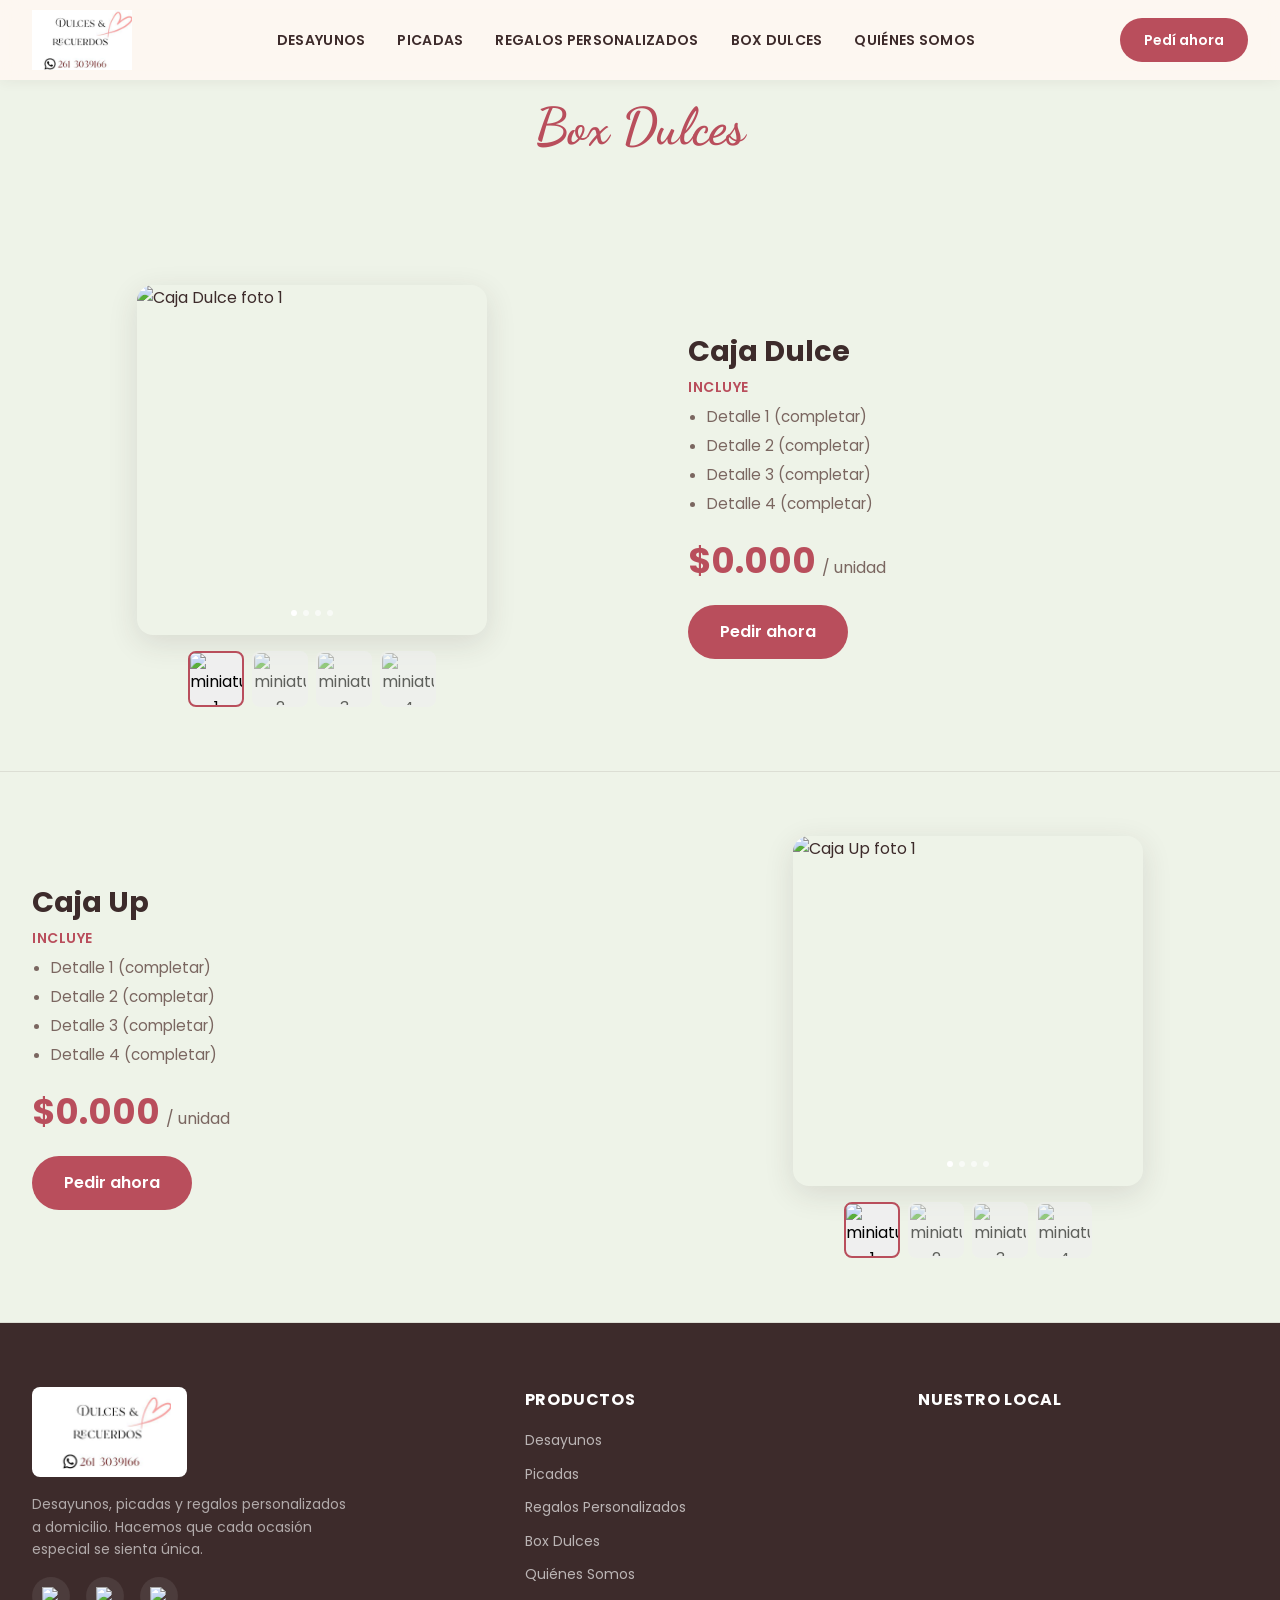
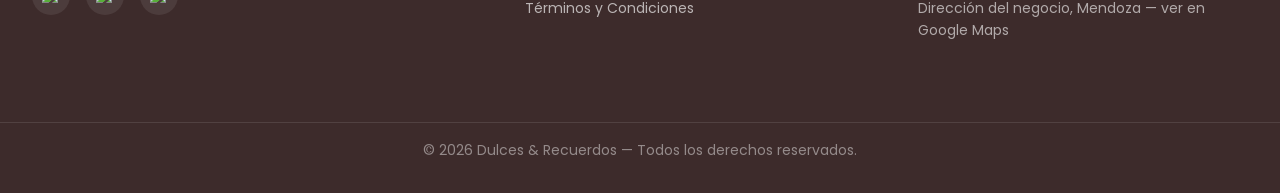
==== pages/box-dulces.html @ 432a9a38 "creado index creado secciones ytodas las paginas  creado terminos" ====
<!DOCTYPE html>
<html lang="es">
<head>
  <meta charset="UTF-8">
  <meta name="viewport" content="width=device-width, initial-scale=1.0">
  <title>Box Dulces | Dulces &amp; Recuerdos</title>
  <meta name="description" content="Cajas dulces y Caja Up a domicilio en Mendoza.">
  <link rel="preconnect" href="https://fonts.googleapis.com">
  <link rel="preconnect" href="https://fonts.gstatic.com" crossorigin>
  <link href="https://fonts.googleapis.com/css2?family=Dancing+Script:wght@600;700&family=Poppins:ital,wght@0,400;0,500;0,600;0,700;1,400&display=swap" rel="stylesheet">
  <link href="https://cdn.jsdelivr.net/npm/bootstrap@5.3.3/dist/css/bootstrap.min.css" rel="stylesheet">
  <link rel="stylesheet" href="../css/estilo.css">
  <link rel="icon" href="../img/favicon.png" type="image/png">
</head>
<body class="page-box-dulces">

  <!-- ══ NAVBAR ══ -->
  <header class="navbar">
    <div class="navbar__inner">
      <a href="../index.html" class="navbar__logo">
        <img src="../img/logo-dulces-recuerdos.png" alt="Dulces &amp; Recuerdos" class="navbar__logo-img">
      </a>
      <nav class="navbar__links">
        <a href="../pages/desayunos.html"  class="navbar__link">Desayunos</a>
        <a href="../pages/picadas.html"    class="navbar__link">Picadas</a>
        <a href="../pages/regalos.html"    class="navbar__link">Regalos Personalizados</a>
        <a href="../pages/box-dulces.html" class="navbar__link">Box Dulces</a>
        <a href="../index.html#quienes-somos" class="navbar__link">Quiénes Somos</a>
      </nav>
      <a href="pedidos.html" class="navbar__cta">Pedí ahora</a>
      <button class="navbar__toggle" aria-label="Abrir menú"><span></span><span></span><span></span></button>
    </div>
    <nav class="navbar__mobile-menu">
      <a href="../pages/desayunos.html"  class="navbar__mobile-link">Desayunos</a>
      <a href="../pages/picadas.html"    class="navbar__mobile-link">Picadas</a>
      <a href="../pages/regalos.html"    class="navbar__mobile-link">Regalos Personalizados</a>
      <a href="../pages/box-dulces.html" class="navbar__mobile-link">Box Dulces</a>
      <a href="../index.html#quienes-somos" class="navbar__mobile-link">Quiénes Somos</a>
      <a href="pedidos.html" class="navbar__mobile-cta">Pedí ahora</a>
    </nav>
    <div class="navbar__overlay"></div>
  </header>

  <main>
    <h1 class="detalle-titulo">Box Dulces</h1>

    <!-- ═══ Caja Dulce ═══ -->
    <article class="producto-detalle" id="caja-dulce">
      <div class="producto-detalle__media">
        <div class="producto-detalle__carousel">
          <div id="carousel-caja-dulce" class="carousel slide h-100" data-bs-ride="carousel" data-bs-interval="4000">
            <div class="carousel-indicators">
            <button type="button" data-bs-target="#carousel-caja-dulce" data-bs-slide-to="0" class="active"></button>
            <button type="button" data-bs-target="#carousel-caja-dulce" data-bs-slide-to="1"></button>
            <button type="button" data-bs-target="#carousel-caja-dulce" data-bs-slide-to="2"></button>
            <button type="button" data-bs-target="#carousel-caja-dulce" data-bs-slide-to="3"></button>
            </div>
            <div class="carousel-inner" data-bs-toggle="modal" data-bs-target="#modal-caja-dulce">
              <div class="carousel-item  active"><img src="../img/caja-dulce-1.jpg" alt="Caja Dulce foto 1"></div>
              <div class="carousel-item"><img src="../img/caja-dulce-2.jpg" alt="Caja Dulce foto 2"></div>
              <div class="carousel-item"><img src="../img/caja-dulce-3.jpg" alt="Caja Dulce foto 3"></div>
              <div class="carousel-item"><img src="../img/caja-dulce-4.jpg" alt="Caja Dulce foto 4"></div>
            </div>
            <button class="carousel-control-prev" type="button" data-bs-target="#carousel-caja-dulce" data-bs-slide="prev"><span class="carousel-control-prev-icon" aria-hidden="true"></span></button>
            <button class="carousel-control-next" type="button" data-bs-target="#carousel-caja-dulce" data-bs-slide="next"><span class="carousel-control-next-icon" aria-hidden="true"></span></button>
          </div>
        </div>
        <div class="producto-detalle__thumbs">
          <button class="producto-detalle__thumb  is-active" data-bs-target="#carousel-caja-dulce" data-bs-slide-to="0"><img src="../img/caja-dulce-1.jpg" alt="miniatura 1"></button>
          <button class="producto-detalle__thumb" data-bs-target="#carousel-caja-dulce" data-bs-slide-to="1"><img src="../img/caja-dulce-2.jpg" alt="miniatura 2"></button>
          <button class="producto-detalle__thumb" data-bs-target="#carousel-caja-dulce" data-bs-slide-to="2"><img src="../img/caja-dulce-3.jpg" alt="miniatura 3"></button>
          <button class="producto-detalle__thumb" data-bs-target="#carousel-caja-dulce" data-bs-slide-to="3"><img src="../img/caja-dulce-4.jpg" alt="miniatura 4"></button>
        </div>
      </div>
      <div class="producto-detalle__contenido">
        <h2 class="producto-detalle__nombre">Caja Dulce</h2>
        <p class="producto-detalle__ingredientes-titulo">Incluye</p>
        <ul class="producto-detalle__ingredientes">
          <li>Detalle 1 (completar)</li>
          <li>Detalle 2 (completar)</li>
          <li>Detalle 3 (completar)</li>
          <li>Detalle 4 (completar)</li>
        </ul>
        <p class="producto-detalle__precio">$0.000<span>/ unidad</span></p>
        <a href="pedidos.html" class="producto-detalle__btn">Pedir ahora</a>
      </div>
    </article>
    <!-- Modal Caja Dulce -->
    <div class="modal fade modal-zoom" id="modal-caja-dulce" tabindex="-1" aria-hidden="true">
      <div class="modal-dialog modal-dialog-centered modal-lg">
        <div class="modal-content">
          <button type="button" class="btn-close" data-bs-dismiss="modal" aria-label="Cerrar"></button>
          <div class="modal-body">
            <div id="modal-caja-dulce-c" class="carousel slide" data-bs-ride="false">
              <div class="carousel-indicators">              <button type="button" data-bs-target="#modal-caja-dulce-c" data-bs-slide-to="0" class="active"></button>
              <button type="button" data-bs-target="#modal-caja-dulce-c" data-bs-slide-to="1"></button>
              <button type="button" data-bs-target="#modal-caja-dulce-c" data-bs-slide-to="2"></button>
              <button type="button" data-bs-target="#modal-caja-dulce-c" data-bs-slide-to="3"></button></div>
              <div class="carousel-inner">                <div class="carousel-item  active"><img src="../img/caja-dulce-1.jpg" alt="Caja Dulce ampliada 1"></div>
                <div class="carousel-item"><img src="../img/caja-dulce-2.jpg" alt="Caja Dulce ampliada 2"></div>
                <div class="carousel-item"><img src="../img/caja-dulce-3.jpg" alt="Caja Dulce ampliada 3"></div>
                <div class="carousel-item"><img src="../img/caja-dulce-4.jpg" alt="Caja Dulce ampliada 4"></div></div>
              <button class="carousel-control-prev" type="button" data-bs-target="#modal-caja-dulce-c" data-bs-slide="prev"><span class="carousel-control-prev-icon" aria-hidden="true"></span></button>
              <button class="carousel-control-next" type="button" data-bs-target="#modal-caja-dulce-c" data-bs-slide="next"><span class="carousel-control-next-icon" aria-hidden="true"></span></button>
            </div>
          </div>
        </div>
      </div>
    </div>
    <!-- ═══ Caja Up ═══ -->
    <article class="producto-detalle producto-detalle--reverse" id="caja-up">
      <div class="producto-detalle__media">
        <div class="producto-detalle__carousel">
          <div id="carousel-caja-up" class="carousel slide h-100" data-bs-ride="carousel" data-bs-interval="4000">
            <div class="carousel-indicators">
            <button type="button" data-bs-target="#carousel-caja-up" data-bs-slide-to="0" class="active"></button>
            <button type="button" data-bs-target="#carousel-caja-up" data-bs-slide-to="1"></button>
            <button type="button" data-bs-target="#carousel-caja-up" data-bs-slide-to="2"></button>
            <button type="button" data-bs-target="#carousel-caja-up" data-bs-slide-to="3"></button>
            </div>
            <div class="carousel-inner" data-bs-toggle="modal" data-bs-target="#modal-caja-up">
              <div class="carousel-item  active"><img src="../img/caja-up-1.jpg" alt="Caja Up foto 1"></div>
              <div class="carousel-item"><img src="../img/caja-up-2.jpg" alt="Caja Up foto 2"></div>
              <div class="carousel-item"><img src="../img/caja-up-3.jpg" alt="Caja Up foto 3"></div>
              <div class="carousel-item"><img src="../img/caja-up-4.jpg" alt="Caja Up foto 4"></div>
            </div>
            <button class="carousel-control-prev" type="button" data-bs-target="#carousel-caja-up" data-bs-slide="prev"><span class="carousel-control-prev-icon" aria-hidden="true"></span></button>
            <button class="carousel-control-next" type="button" data-bs-target="#carousel-caja-up" data-bs-slide="next"><span class="carousel-control-next-icon" aria-hidden="true"></span></button>
          </div>
        </div>
        <div class="producto-detalle__thumbs">
          <button class="producto-detalle__thumb  is-active" data-bs-target="#carousel-caja-up" data-bs-slide-to="0"><img src="../img/caja-up-1.jpg" alt="miniatura 1"></button>
          <button class="producto-detalle__thumb" data-bs-target="#carousel-caja-up" data-bs-slide-to="1"><img src="../img/caja-up-2.jpg" alt="miniatura 2"></button>
          <button class="producto-detalle__thumb" data-bs-target="#carousel-caja-up" data-bs-slide-to="2"><img src="../img/caja-up-3.jpg" alt="miniatura 3"></button>
          <button class="producto-detalle__thumb" data-bs-target="#carousel-caja-up" data-bs-slide-to="3"><img src="../img/caja-up-4.jpg" alt="miniatura 4"></button>
        </div>
      </div>
      <div class="producto-detalle__contenido">
        <h2 class="producto-detalle__nombre">Caja Up</h2>
        <p class="producto-detalle__ingredientes-titulo">Incluye</p>
        <ul class="producto-detalle__ingredientes">
          <li>Detalle 1 (completar)</li>
          <li>Detalle 2 (completar)</li>
          <li>Detalle 3 (completar)</li>
          <li>Detalle 4 (completar)</li>
        </ul>
        <p class="producto-detalle__precio">$0.000<span>/ unidad</span></p>
        <a href="pedidos.html" class="producto-detalle__btn">Pedir ahora</a>
      </div>
    </article>
    <!-- Modal Caja Up -->
    <div class="modal fade modal-zoom" id="modal-caja-up" tabindex="-1" aria-hidden="true">
      <div class="modal-dialog modal-dialog-centered modal-lg">
        <div class="modal-content">
          <button type="button" class="btn-close" data-bs-dismiss="modal" aria-label="Cerrar"></button>
          <div class="modal-body">
            <div id="modal-caja-up-c" class="carousel slide" data-bs-ride="false">
              <div class="carousel-indicators">              <button type="button" data-bs-target="#modal-caja-up-c" data-bs-slide-to="0" class="active"></button>
              <button type="button" data-bs-target="#modal-caja-up-c" data-bs-slide-to="1"></button>
              <button type="button" data-bs-target="#modal-caja-up-c" data-bs-slide-to="2"></button>
              <button type="button" data-bs-target="#modal-caja-up-c" data-bs-slide-to="3"></button></div>
              <div class="carousel-inner">                <div class="carousel-item  active"><img src="../img/caja-up-1.jpg" alt="Caja Up ampliada 1"></div>
                <div class="carousel-item"><img src="../img/caja-up-2.jpg" alt="Caja Up ampliada 2"></div>
                <div class="carousel-item"><img src="../img/caja-up-3.jpg" alt="Caja Up ampliada 3"></div>
                <div class="carousel-item"><img src="../img/caja-up-4.jpg" alt="Caja Up ampliada 4"></div></div>
              <button class="carousel-control-prev" type="button" data-bs-target="#modal-caja-up-c" data-bs-slide="prev"><span class="carousel-control-prev-icon" aria-hidden="true"></span></button>
              <button class="carousel-control-next" type="button" data-bs-target="#modal-caja-up-c" data-bs-slide="next"><span class="carousel-control-next-icon" aria-hidden="true"></span></button>
            </div>
          </div>
        </div>
      </div>
    </div>
  </main>

  <!-- ══ FOOTER ══ -->
  <footer class="footer" id="quienes-somos">
    <div class="footer__grid">
      <div>
        <img src="../img/logo-dulces-recuerdos.png" alt="Dulces &amp; Recuerdos" class="footer__logo-img">
        <p class="footer__desc">Desayunos, picadas y regalos personalizados a domicilio. Hacemos que cada ocasión especial se sienta única.</p>
        <div class="footer__redes">
          <a href="https://instagram.com/dulcesmasrecuerdos" target="_blank" rel="noopener" class="footer__red-link" aria-label="Instagram">
            <img src="https://www.google.com/s2/favicons?domain=instagram.com&sz=64" alt="Instagram"></a>
          <a href="#" class="footer__red-link" aria-label="Facebook">
            <img src="https://www.google.com/s2/favicons?domain=facebook.com&sz=64" alt="Facebook"></a>
          <a href="https://wa.me/5492613039166" target="_blank" rel="noopener" class="footer__red-link" aria-label="WhatsApp">
            <img src="https://www.google.com/s2/favicons?domain=whatsapp.com&sz=64" alt="WhatsApp"></a>
        </div>
      </div>
      <div>
        <p class="footer__titulo">Productos</p>
        <nav class="footer__links">
          <a href="../pages/desayunos.html"  class="footer__link">Desayunos</a>
          <a href="../pages/picadas.html"    class="footer__link">Picadas</a>
          <a href="../pages/regalos.html"    class="footer__link">Regalos Personalizados</a>
          <a href="../pages/box-dulces.html" class="footer__link">Box Dulces</a>
          <a href="../index.html#quienes-somos" class="footer__link">Quiénes Somos</a>
          <a href="terminos.html"                    class="footer__link">Términos y Condiciones</a>
        </nav>
      </div>
      <div>
        <p class="footer__titulo">Nuestro Local</p>
        <div class="footer__mapa">
          <iframe src="https://www.google.com/maps/embed?pb=!1m18!1m12!1m3!1d3348!2d-68.85!3d-32.94!2m3!1f0!2f0!3f0!3m2!1i1024!2i768!4f13.1"
            loading="lazy" referrerpolicy="no-referrer-when-downgrade" title="Ubicación del local"></iframe>
        </div>
        <p class="footer__direccion">Dirección del negocio, Mendoza — ver en Google Maps</p>
      </div>
    </div>
    <div class="footer__bottom">
      <p>© 2026 Dulces &amp; Recuerdos — Todos los derechos reservados.</p>
    </div>
  </footer>

  <script src="https://cdn.jsdelivr.net/npm/bootstrap@5.3.3/dist/js/bootstrap.bundle.min.js"></script>
  <script src="../js/main.js"></script>
</body>
</html>
---- css/estilo.css ----
@charset "UTF-8";
*, *::before, *::after {
  box-sizing: border-box;
  margin: 0;
  padding: 0;
}

html {
  scroll-behavior: smooth;
  font-size: 16px;
}

body {
  font-family: "Poppins", sans-serif;
  font-size: 1rem;
  color: #3D2B2B;
  background-color: #FFF8F2;
  line-height: 1.6;
  overflow-x: hidden;
}

img {
  max-width: 100%;
  display: block;
}

a {
  text-decoration: none;
  color: inherit;
}

ul {
  list-style: none;
}

button {
  font-family: inherit;
  cursor: pointer;
}

[id] {
  scroll-margin-top: calc(80px + 1rem);
}

.container {
  width: 100%;
  max-width: 1280px;
  margin-inline: auto;
  padding-inline: 1rem;
}
@media (min-width: 992px) {
  .container {
    padding-inline: 2rem;
  }
}

.reveal {
  opacity: 0;
  transform: translateY(40px);
  transition: opacity 0.5s ease, transform 0.5s ease;
}
@media (prefers-reduced-motion: reduce) {
  .reveal {
    transition: none;
  }
}
.reveal.is-visible {
  opacity: 1;
  transform: translateY(0);
}

.titulo-manuscrito {
  font-family: "Dancing Script", cursive;
  font-size: 2.6rem;
  font-weight: 700;
  color: #B94E5C;
  line-height: 1.2;
  text-align: center;
}

.navbar {
  position: fixed;
  top: 0;
  left: 0;
  width: 100%;
  height: 80px;
  z-index: 1000;
  background-color: rgba(255, 248, 242, 0.88);
  backdrop-filter: blur(10px);
  box-shadow: 0 2px 12px rgba(61, 43, 43, 0.06);
  transition: background-color 0.35s ease, box-shadow 0.35s ease;
}
.navbar.is-scrolled {
  background-color: #FFFFFF;
  box-shadow: 0 4px 20px rgba(61, 43, 43, 0.08);
}
.navbar__inner {
  width: 100%;
  max-width: 1280px;
  margin-inline: auto;
  padding-inline: 1rem;
}
@media (min-width: 992px) {
  .navbar__inner {
    padding-inline: 2rem;
  }
}
.navbar__inner {
  display: flex;
  justify-content: space-between;
  align-items: center;
  height: 100%;
}
.navbar__logo {
  display: flex;
  justify-content: flex-start;
  align-items: center;
  height: 100%;
}
.navbar__logo-img {
  height: 52px;
  width: auto;
  object-fit: contain;
}
@media (min-width: 768px) {
  .navbar__logo-img {
    height: 60px;
  }
}
.navbar__links {
  display: none;
}
@media (min-width: 992px) {
  .navbar__links {
    display: flex;
    justify-content: center;
    align-items: center;
    gap: 2rem;
  }
}
.navbar__link {
  font-size: 0.875rem;
  font-weight: 600;
  text-transform: uppercase;
  letter-spacing: 0.02em;
  color: #3D2B2B;
  position: relative;
  padding: 0.5rem 0;
  transition: color 0.2s ease;
}
.navbar__link::after {
  content: "";
  position: absolute;
  left: 0;
  bottom: -2px;
  width: 0;
  height: 2px;
  background-color: #E8A33D;
  transition: width 0.2s ease;
}
.navbar__link:hover {
  color: #B94E5C;
}
.navbar__link:hover::after {
  width: 100%;
}
.navbar__cta {
  display: none;
}
@media (min-width: 992px) {
  .navbar__cta {
    display: inline-flex;
    align-items: center;
    justify-content: center;
    gap: 0.5rem;
    padding: 0.9rem 2rem;
    background-color: #B94E5C;
    color: #FFFFFF;
    font-family: "Poppins", sans-serif;
    font-weight: 600;
    font-size: 1rem;
    border: none;
    border-radius: 50px;
    cursor: pointer;
    text-decoration: none;
    transition: transform 0.2s ease, box-shadow 0.2s ease, background-color 0.2s ease;
  }
  .navbar__cta:hover {
    transform: translateY(-3px);
    box-shadow: 0 12px 40px rgba(185, 78, 92, 0.2);
    background-color: #8F3A45;
  }
  .navbar__cta:active {
    transform: translateY(-1px);
  }
  .navbar__cta {
    display: inline-flex;
    padding: 0.65rem 1.5rem;
    font-size: 0.875rem;
  }
}
.navbar__toggle {
  display: flex;
  flex-direction: column;
  justify-content: center;
  align-items: center;
  gap: 5px;
  background: none;
  border: none;
  width: 32px;
  height: 24px;
  z-index: 1100;
}
@media (min-width: 992px) {
  .navbar__toggle {
    display: none;
  }
}
.navbar__toggle span {
  display: block;
  width: 100%;
  height: 2.5px;
  background-color: #B94E5C;
  border-radius: 2px;
  transition: transform 0.2s ease, opacity 0.2s ease;
}
.navbar__toggle.is-active span:nth-child(1) {
  transform: translateY(7.5px) rotate(45deg);
}
.navbar__toggle.is-active span:nth-child(2) {
  opacity: 0;
}
.navbar__toggle.is-active span:nth-child(3) {
  transform: translateY(-7.5px) rotate(-45deg);
}
.navbar__mobile-menu {
  position: fixed;
  top: 0;
  right: 0;
  height: 100vh;
  width: min(78vw, 320px);
  background-color: #FFFFFF;
  box-shadow: -8px 0 30px rgba(61, 43, 43, 0.15);
  padding: calc(80px + 2rem) 2rem 2rem;
  transform: translateX(100%);
  transition: transform 0.35s ease;
  z-index: 1050;
  display: flex;
  flex-direction: column;
  justify-content: flex-start;
  align-items: stretch;
  gap: 1rem;
}
.navbar__mobile-menu.is-open {
  transform: translateX(0);
}
@media (min-width: 992px) {
  .navbar__mobile-menu {
    display: none;
  }
}
.navbar__mobile-link {
  font-size: 1.1rem;
  font-weight: 600;
  color: #3D2B2B;
  padding: 0.5rem 0;
  border-bottom: 1px solid rgba(61, 43, 43, 0.1);
}
.navbar__mobile-link:hover {
  color: #B94E5C;
}
.navbar__mobile-cta {
  display: inline-flex;
  align-items: center;
  justify-content: center;
  gap: 0.5rem;
  padding: 0.9rem 2rem;
  background-color: #B94E5C;
  color: #FFFFFF;
  font-family: "Poppins", sans-serif;
  font-weight: 600;
  font-size: 1rem;
  border: none;
  border-radius: 50px;
  cursor: pointer;
  text-decoration: none;
  transition: transform 0.2s ease, box-shadow 0.2s ease, background-color 0.2s ease;
}
.navbar__mobile-cta:hover {
  transform: translateY(-3px);
  box-shadow: 0 12px 40px rgba(185, 78, 92, 0.2);
  background-color: #8F3A45;
}
.navbar__mobile-cta:active {
  transform: translateY(-1px);
}
.navbar__mobile-cta {
  margin-top: 1rem;
  width: 100%;
}
.navbar__overlay {
  position: fixed;
  inset: 0;
  background-color: rgba(61, 43, 43, 0.4);
  opacity: 0;
  visibility: hidden;
  transition: opacity 0.35s ease;
  z-index: 1040;
}
.navbar__overlay.is-visible {
  opacity: 1;
  visibility: visible;
}

.footer {
  background-color: #3D2B2B;
  color: rgba(255, 255, 255, 0.85);
  padding-top: 4rem;
}
.footer__grid {
  width: 100%;
  max-width: 1280px;
  margin-inline: auto;
  padding-inline: 1rem;
}
@media (min-width: 992px) {
  .footer__grid {
    padding-inline: 2rem;
  }
}
.footer__grid {
  display: grid;
  grid-template-columns: 1fr;
  gap: 4rem;
  padding-bottom: 4rem;
}
@media (min-width: 768px) {
  .footer__grid {
    grid-template-columns: 1.3fr 1fr 1fr;
  }
}
.footer__logo-img {
  height: 90px;
  width: auto;
  object-fit: contain;
  background-color: #FFFFFF;
  border-radius: 8px;
  padding: 0.5rem 1rem;
  margin-bottom: 1rem;
}
.footer__desc {
  font-size: 0.875rem;
  color: rgba(255, 255, 255, 0.6);
  max-width: 320px;
  margin-bottom: 1rem;
}
.footer__redes {
  display: flex;
  justify-content: flex-start;
  align-items: center;
  gap: 1rem;
}
.footer__red-link {
  width: 38px;
  height: 38px;
  border-radius: 50%;
  background-color: rgba(255, 255, 255, 0.08);
  display: flex;
  justify-content: center;
  align-items: center;
  transition: background-color 0.2s ease, transform 0.2s ease;
}
.footer__red-link img, .footer__red-link svg {
  width: 18px;
  height: 18px;
}
.footer__red-link:hover {
  background-color: #B94E5C;
  transform: translateY(-3px);
}
.footer__titulo {
  font-weight: 700;
  font-size: 1rem;
  color: #FFFFFF;
  margin-bottom: 1rem;
  text-transform: uppercase;
  letter-spacing: 0.04em;
}
.footer__links {
  display: flex;
  flex-direction: column;
  justify-content: flex-start;
  align-items: flex-start;
  gap: 0.7rem;
}
.footer__link {
  font-size: 0.875rem;
  color: rgba(255, 255, 255, 0.65);
  transition: color 0.2s ease;
}
.footer__link:hover {
  color: #E8A33D;
}
.footer__mapa {
  width: 100%;
  height: 160px;
  border-radius: 16px;
  overflow: hidden;
  margin-top: 0.5rem;
}
.footer__mapa iframe {
  width: 100%;
  height: 100%;
  border: none;
}
.footer__direccion {
  font-size: 0.875rem;
  color: rgba(255, 255, 255, 0.6);
  margin-top: 0.5rem;
}
.footer__bottom {
  border-top: 1px solid rgba(255, 255, 255, 0.1);
  padding: 1rem 0;
  text-align: center;
  font-size: 0.875rem;
  color: rgba(255, 255, 255, 0.45);
}

.hero-carousel {
  width: 100%;
  height: 60vh;
  min-height: 380px;
  max-height: 620px;
  margin-top: 80px;
}
@media (min-width: 768px) {
  .hero-carousel {
    height: 75vh;
  }
}
.hero-carousel .carousel-inner,
.hero-carousel .carousel-item {
  height: 100%;
}
.hero-carousel__slide {
  position: relative;
  width: 100%;
  height: 100%;
}
.hero-carousel__slide img {
  width: 100%;
  height: 100%;
  object-fit: cover;
}
.hero-carousel__slide::after {
  content: "";
  position: absolute;
  inset: 0;
  background: linear-gradient(180deg, rgba(61, 43, 43, 0.05) 0%, rgba(61, 43, 43, 0.35) 65%, rgba(61, 43, 43, 0.55) 100%);
}
.hero-carousel__caption {
  position: absolute;
  left: 0;
  bottom: 0;
  z-index: 2;
  width: 100%;
  padding: 2rem 1rem 4rem;
  text-align: center;
  color: #FFFFFF;
}
@media (min-width: 768px) {
  .hero-carousel__caption {
    padding: 4rem 2rem 6rem;
    text-align: left;
    max-width: 640px;
    left: 8%;
  }
}
.hero-carousel__caption-title {
  font-family: "Dancing Script", cursive;
  font-size: 2.4rem;
  font-weight: 700;
  color: #FFFFFF;
  line-height: 1.2;
  margin-bottom: 0.5rem;
  text-shadow: 0 2px 12px rgba(0, 0, 0, 0.25);
}
@media (min-width: 768px) {
  .hero-carousel__caption-title {
    font-size: 3.4rem;
  }
}
.hero-carousel__caption-text {
  font-size: 1rem;
  max-width: 480px;
  margin-inline: auto;
  margin-bottom: 1rem;
  text-shadow: 0 1px 8px rgba(0, 0, 0, 0.3);
}
@media (min-width: 768px) {
  .hero-carousel__caption-text {
    margin-inline: 0;
    font-size: 1.15rem;
  }
}
.hero-carousel .btn-hero {
  display: inline-flex;
  align-items: center;
  justify-content: center;
  gap: 0.5rem;
  padding: 0.9rem 2rem;
  background-color: #E8A33D;
  color: #3D2B2B;
  font-family: "Poppins", sans-serif;
  font-weight: 600;
  font-size: 1rem;
  border: none;
  border-radius: 50px;
  cursor: pointer;
  text-decoration: none;
  transition: transform 0.2s ease, box-shadow 0.2s ease, background-color 0.2s ease;
}
.hero-carousel .btn-hero:hover {
  transform: translateY(-3px);
  box-shadow: 0 12px 40px rgba(185, 78, 92, 0.2);
  background-color: #8F3A45;
}
.hero-carousel .btn-hero:active {
  transform: translateY(-1px);
}
.hero-carousel .carousel-indicators {
  bottom: 14px;
  z-index: 3;
}
.hero-carousel .carousel-indicators [data-bs-target] {
  width: 8px;
  height: 8px;
  border-radius: 50%;
  background-color: #FFFFFF;
  opacity: 0.5;
  margin: 0 4px;
  border: none;
  transition: opacity 0.2s ease, transform 0.2s ease;
}
.hero-carousel .carousel-indicators .active {
  opacity: 1;
  transform: scale(1.3);
}
.hero-carousel .carousel-control-prev,
.hero-carousel .carousel-control-next {
  width: 6%;
  opacity: 0.85;
}
.hero-carousel .carousel-control-prev-icon,
.hero-carousel .carousel-control-next-icon {
  width: 1.8rem;
  height: 1.8rem;
  filter: drop-shadow(0 1px 4px rgba(0, 0, 0, 0.4));
}

.hero-features {
  background-color: #FFFFFF;
  padding: 4rem 0;
  box-shadow: 0 4px 20px rgba(61, 43, 43, 0.08);
}
.hero-features__grid {
  width: 100%;
  max-width: 1280px;
  margin-inline: auto;
  padding-inline: 1rem;
}
@media (min-width: 992px) {
  .hero-features__grid {
    padding-inline: 2rem;
  }
}
.hero-features__grid {
  display: grid;
  grid-template-columns: 1fr;
  gap: 2rem;
  text-align: center;
}
@media (min-width: 768px) {
  .hero-features__grid {
    grid-template-columns: repeat(3, 1fr);
    gap: 4rem;
  }
}
.hero-features__item {
  display: flex;
  flex-direction: column;
  justify-content: flex-start;
  align-items: center;
  gap: 0.5rem;
}
.hero-features__icon {
  width: 64px;
  height: 64px;
  display: grid;
  place-items: center;
  border-radius: 50%;
  background-color: #F2D8C4;
  margin-bottom: 0.5rem;
}
.hero-features__icon img, .hero-features__icon svg {
  width: 32px;
  height: 32px;
}
.hero-features__title {
  font-weight: 700;
  font-size: 1.05rem;
  color: #B94E5C;
}
.hero-features__text {
  font-size: 0.875rem;
  color: #7A6660;
  max-width: 260px;
}

.productos {
  padding: 6rem 0;
}
.productos__titulo {
  font-family: "Dancing Script", cursive;
  font-size: 3.2rem;
  font-weight: 700;
  color: #B94E5C;
  line-height: 1.2;
  text-align: center;
  margin-bottom: 4rem;
}

.producto-seccion {
  width: 100%;
  max-width: 1280px;
  margin-inline: auto;
  padding-inline: 1rem;
}
@media (min-width: 992px) {
  .producto-seccion {
    padding-inline: 2rem;
  }
}
.producto-seccion {
  display: grid;
  grid-template-columns: 1fr;
  align-items: center;
  gap: 2rem;
  padding-block: 4rem;
}
@media (min-width: 992px) {
  .producto-seccion {
    grid-template-columns: 1fr 1fr;
    gap: 6rem;
  }
}
.producto-seccion:not(:last-child) {
  border-bottom: 1px solid rgba(61, 43, 43, 0.1);
}
.producto-seccion__imagen {
  display: flex;
  justify-content: center;
  align-items: center;
}
.producto-seccion__imagen figure {
  width: 350px;
  max-width: 100%;
  height: 350px;
  overflow: hidden;
  border-radius: 16px;
  box-shadow: 0 8px 30px rgba(61, 43, 43, 0.12);
}
.producto-seccion__imagen figure img {
  width: 100%;
  height: 100%;
  object-fit: cover;
  transition: transform 0.5s ease;
}
.producto-seccion__imagen figure:hover img {
  transform: scale(1.08);
}
.producto-seccion__imagen figure {
  margin-inline: auto;
}
.producto-seccion__contenido {
  text-align: center;
}
@media (min-width: 992px) {
  .producto-seccion__contenido {
    text-align: left;
  }
}
.producto-seccion__titulo {
  font-family: "Dancing Script", cursive;
  font-size: 2.6rem;
  font-weight: 700;
  color: #B94E5C;
  line-height: 1.2;
  margin-bottom: 1rem;
}
.producto-seccion__texto {
  color: #7A6660;
  margin-bottom: 1rem;
  max-width: 480px;
  margin-inline: auto;
}
@media (min-width: 992px) {
  .producto-seccion__texto {
    margin-inline: 0;
  }
}
.producto-seccion__btn {
  display: inline-flex;
  align-items: center;
  justify-content: center;
  gap: 0.5rem;
  padding: 0.9rem 2rem;
  background-color: #B94E5C;
  color: #FFFFFF;
  font-family: "Poppins", sans-serif;
  font-weight: 600;
  font-size: 1rem;
  border: none;
  border-radius: 50px;
  cursor: pointer;
  text-decoration: none;
  transition: transform 0.2s ease, box-shadow 0.2s ease, background-color 0.2s ease;
}
.producto-seccion__btn:hover {
  transform: translateY(-3px);
  box-shadow: 0 12px 40px rgba(185, 78, 92, 0.2);
  background-color: #8F3A45;
}
.producto-seccion__btn:active {
  transform: translateY(-1px);
}

@media (min-width: 992px) {
  .producto-seccion--reverse .producto-seccion__imagen {
    order: -1;
  }
  .producto-seccion--reverse .producto-seccion__contenido {
    order: 0;
  }
}
body.page-desayunos {
  background-color: #FBEFE1;
}

body.page-picadas {
  background-color: #F3E8DC;
}

body.page-regalos {
  background-color: #F5EAF0;
}

body.page-box-dulces {
  background-color: #EEF3E8;
}

.detalle-titulo {
  font-family: "Dancing Script", cursive;
  font-size: 3.2rem;
  font-weight: 700;
  color: #B94E5C;
  line-height: 1.2;
  text-align: center;
  padding-top: 6rem;
  margin-bottom: 4rem;
}

.producto-detalle {
  width: 100%;
  max-width: 1280px;
  margin-inline: auto;
  padding-inline: 1rem;
}
@media (min-width: 992px) {
  .producto-detalle {
    padding-inline: 2rem;
  }
}
.producto-detalle {
  display: grid;
  grid-template-columns: 1fr;
  align-items: center;
  gap: 2rem;
  padding-block: 4rem;
}
@media (min-width: 992px) {
  .producto-detalle {
    grid-template-columns: 1fr 1fr;
    gap: 6rem;
  }
}
.producto-detalle:not(:last-child) {
  border-bottom: 1px solid rgba(61, 43, 43, 0.1);
}
@media (min-width: 992px) {
  .producto-detalle--reverse .producto-detalle__media {
    order: 2;
  }
  .producto-detalle--reverse .producto-detalle__contenido {
    order: 1;
  }
}
.producto-detalle--destacado {
  background-color: rgba(232, 163, 61, 0.16);
  border-radius: 24px;
  padding: 2rem;
  border-bottom: none !important;
}
.producto-detalle--destacado .producto-detalle__nombre {
  font-family: "Dancing Script", cursive;
  font-size: 2.4rem;
  font-weight: 700;
  color: #B94E5C;
  line-height: 1.2;
}
.producto-detalle--destacado .producto-detalle__precio {
  color: #E8A33D;
}
.producto-detalle--destacado .producto-detalle__btn {
  display: inline-flex;
  align-items: center;
  justify-content: center;
  gap: 0.5rem;
  padding: 0.9rem 2rem;
  background-color: #E8A33D;
  color: #3D2B2B;
  font-family: "Poppins", sans-serif;
  font-weight: 600;
  font-size: 1rem;
  border: none;
  border-radius: 50px;
  cursor: pointer;
  text-decoration: none;
  transition: transform 0.2s ease, box-shadow 0.2s ease, background-color 0.2s ease;
}
.producto-detalle--destacado .producto-detalle__btn:hover {
  transform: translateY(-3px);
  box-shadow: 0 12px 40px rgba(185, 78, 92, 0.2);
  background-color: #8F3A45;
}
.producto-detalle--destacado .producto-detalle__btn:active {
  transform: translateY(-1px);
}
.producto-detalle__media {
  display: flex;
  flex-direction: column;
  justify-content: center;
  align-items: center;
  gap: 0.5rem;
}
.producto-detalle__carousel {
  width: 350px;
  max-width: 100%;
  height: 350px;
  overflow: hidden;
  border-radius: 16px;
  box-shadow: 0 8px 30px rgba(61, 43, 43, 0.12);
}
.producto-detalle__carousel img {
  width: 100%;
  height: 100%;
  object-fit: cover;
  transition: transform 0.5s ease;
}
.producto-detalle__carousel:hover img {
  transform: scale(1.08);
}
.producto-detalle__carousel {
  cursor: zoom-in;
}
.producto-detalle__carousel .carousel-inner,
.producto-detalle__carousel .carousel-item {
  height: 100%;
}
.producto-detalle__carousel img {
  width: 100%;
  height: 100%;
  object-fit: cover;
}
.producto-detalle__carousel .carousel-control-prev,
.producto-detalle__carousel .carousel-control-next {
  width: 15%;
  opacity: 0;
  transition: opacity 0.2s ease;
}
.producto-detalle__carousel .carousel-control-prev-icon,
.producto-detalle__carousel .carousel-control-next-icon {
  width: 1.3rem;
  height: 1.3rem;
}
.producto-detalle__carousel .carousel-indicators {
  margin-bottom: 0.6rem;
}
.producto-detalle__carousel .carousel-indicators [data-bs-target] {
  width: 6px;
  height: 6px;
  border-radius: 50%;
  background-color: #FFFFFF;
  opacity: 0.6;
  margin: 0 3px;
}
.producto-detalle__carousel .carousel-indicators .active {
  opacity: 1;
}
.producto-detalle:hover .producto-detalle__carousel .carousel-control-prev, .producto-detalle:hover .producto-detalle__carousel .carousel-control-next {
  opacity: 0.85;
}
.producto-detalle__thumbs {
  display: flex;
  justify-content: center;
  align-items: center;
  gap: 0.5rem;
  margin-top: 0.5rem;
}
.producto-detalle__thumb {
  width: 56px;
  height: 56px;
  border-radius: 8px;
  overflow: hidden;
  border: 2px solid transparent;
  cursor: pointer;
  opacity: 0.6;
  transition: opacity 0.2s ease, border-color 0.2s ease;
}
.producto-detalle__thumb img {
  width: 100%;
  height: 100%;
  object-fit: cover;
}
.producto-detalle__thumb:hover, .producto-detalle__thumb.is-active {
  opacity: 1;
  border-color: #B94E5C;
}
.producto-detalle__contenido {
  text-align: center;
}
@media (min-width: 992px) {
  .producto-detalle__contenido {
    text-align: left;
  }
}
.producto-detalle__nombre {
  font-family: "Poppins", sans-serif;
  font-weight: 700;
  font-size: 1.8rem;
  color: #3D2B2B;
  margin-bottom: 0.5rem;
}
.producto-detalle__ingredientes-titulo {
  font-size: 0.875rem;
  font-weight: 600;
  text-transform: uppercase;
  letter-spacing: 0.04em;
  color: #B94E5C;
  margin-bottom: 0.4rem;
}
.producto-detalle__ingredientes {
  list-style: disc;
  padding-left: 1.2rem;
  color: #7A6660;
  font-size: 0.95rem;
  margin-bottom: 1rem;
  max-width: 420px;
  margin-inline: auto;
}
@media (min-width: 992px) {
  .producto-detalle__ingredientes {
    margin-inline: 0;
  }
}
.producto-detalle__ingredientes li {
  margin-bottom: 0.3rem;
}
.producto-detalle__precio {
  font-weight: 700;
  font-size: 2.2rem;
  color: #B94E5C;
  margin-bottom: 1rem;
}
.producto-detalle__precio span {
  font-size: 1rem;
  font-weight: 400;
  color: #7A6660;
  margin-left: 0.4rem;
}
.producto-detalle__btn {
  display: inline-flex;
  align-items: center;
  justify-content: center;
  gap: 0.5rem;
  padding: 0.9rem 2rem;
  background-color: #B94E5C;
  color: #FFFFFF;
  font-family: "Poppins", sans-serif;
  font-weight: 600;
  font-size: 1rem;
  border: none;
  border-radius: 50px;
  cursor: pointer;
  text-decoration: none;
  transition: transform 0.2s ease, box-shadow 0.2s ease, background-color 0.2s ease;
}
.producto-detalle__btn:hover {
  transform: translateY(-3px);
  box-shadow: 0 12px 40px rgba(185, 78, 92, 0.2);
  background-color: #8F3A45;
}
.producto-detalle__btn:active {
  transform: translateY(-1px);
}

.modal-zoom .modal-content {
  background: transparent;
  border: none;
}
.modal-zoom .modal-body {
  padding: 0;
}
.modal-zoom .btn-close {
  position: absolute;
  top: -40px;
  right: 0;
  filter: invert(1);
  opacity: 0.9;
  z-index: 2;
}
.modal-zoom .carousel-item img {
  width: 100%;
  max-height: 80vh;
  object-fit: contain;
  border-radius: 16px;
}
.modal-zoom .carousel-control-prev-icon,
.modal-zoom .carousel-control-next-icon {
  width: 2rem;
  height: 2rem;
}

body.page-terminos {
  background-color: #FDF5EE;
}

.terminos-wrap {
  padding-top: calc(80px + 3rem);
  padding-bottom: 6rem;
}

.terminos-inner {
  max-width: 780px;
  margin-inline: auto;
  padding-inline: 1.5rem;
}

.terminos__titulo {
  font-family: "Dancing Script", cursive;
  font-size: 3rem;
  font-weight: 700;
  color: #B94E5C;
  margin-bottom: 0.3rem;
}

.terminos__fecha {
  font-size: 0.875rem;
  color: #7A6660;
  margin-bottom: 3rem;
}

.terminos__seccion {
  margin-bottom: 2.5rem;
  padding-bottom: 2.5rem;
  border-bottom: 1px solid rgba(61, 43, 43, 0.08);
}
.terminos__seccion:last-child {
  border-bottom: none;
}

.terminos__subtitulo {
  font-family: "Poppins", sans-serif;
  font-size: 1.1rem;
  font-weight: 700;
  color: #3D2B2B;
  margin-bottom: 0.75rem;
}

.terminos-inner p {
  color: #7A6660;
  line-height: 1.8;
  font-size: 1rem;
}
.terminos-inner p strong {
  color: #3D2B2B;
}
.terminos-inner p a {
  color: #B94E5C;
  text-decoration: underline;
}

body.page-pedidos {
  background-color: #2E1A1F;
  min-height: 100vh;
}

.pedidos-hero {
  padding-top: calc(80px + 4rem);
  padding-bottom: 6rem;
  width: 100%;
  max-width: 1280px;
  margin-inline: auto;
  padding-inline: 1rem;
}
@media (min-width: 992px) {
  .pedidos-hero {
    padding-inline: 2rem;
  }
}
.pedidos-hero {
  text-align: center;
}
.pedidos-hero__titulo {
  font-family: "Dancing Script", cursive;
  font-size: 3rem;
  color: #F2D8C4;
  margin-bottom: 0.5rem;
}
.pedidos-hero__subtitulo {
  color: rgba(242, 216, 196, 0.7);
  font-size: 1.05rem;
  max-width: 500px;
  margin-inline: auto;
}

.pedidos-form-wrap {
  width: 100%;
  max-width: 1280px;
  margin-inline: auto;
  padding-inline: 1rem;
}
@media (min-width: 992px) {
  .pedidos-form-wrap {
    padding-inline: 2rem;
  }
}
.pedidos-form-wrap {
  max-width: 720px;
  padding-bottom: 6rem;
}

.pedidos-form {
  background-color: rgba(255, 248, 242, 0.06);
  border: 1px solid rgba(242, 216, 196, 0.15);
  border-radius: 24px;
  padding: 4rem;
  backdrop-filter: blur(8px);
}
.pedidos-form__label {
  display: block;
  font-size: 0.875rem;
  font-weight: 600;
  text-transform: uppercase;
  letter-spacing: 0.04em;
  color: #F2D8C4;
  margin-bottom: 0.5rem;
}
.pedidos-form__input, .pedidos-form__select, .pedidos-form__textarea {
  width: 100%;
  padding: 0.85rem 1rem;
  background-color: rgba(255, 248, 242, 0.08);
  border: 1px solid rgba(242, 216, 196, 0.2);
  border-radius: 8px;
  color: #FFFFFF;
  font-family: "Poppins", sans-serif;
  font-size: 1rem;
  transition: border-color 0.2s ease, background-color 0.2s ease;
  appearance: none;
}
.pedidos-form__input::placeholder, .pedidos-form__select::placeholder, .pedidos-form__textarea::placeholder {
  color: rgba(255, 255, 255, 0.35);
}
.pedidos-form__input:focus, .pedidos-form__select:focus, .pedidos-form__textarea:focus {
  outline: none;
  border-color: #E8A33D;
  background-color: rgba(255, 248, 242, 0.12);
}
.pedidos-form__input:disabled, .pedidos-form__select:disabled, .pedidos-form__textarea:disabled {
  opacity: 0.35;
  cursor: not-allowed;
}
.pedidos-form__select option {
  background-color: #2E1A1F;
  color: #FFFFFF;
}
.pedidos-form__textarea {
  resize: vertical;
  min-height: 110px;
}
.pedidos-form__grupo {
  margin-bottom: 2rem;
}
.pedidos-form__fila {
  display: grid;
  grid-template-columns: 1fr;
  gap: 2rem;
  margin-bottom: 2rem;
}
@media (min-width: 768px) {
  .pedidos-form__fila {
    grid-template-columns: 1fr 1fr;
  }
}
.pedidos-form__sep {
  border: none;
  border-top: 1px solid rgba(242, 216, 196, 0.1);
  margin: 2rem 0;
}
.pedidos-form__hint {
  font-size: 0.875rem;
  color: rgba(242, 216, 196, 0.5);
  margin-top: 0.4rem;
}
.pedidos-form__btn {
  display: inline-flex;
  align-items: center;
  justify-content: center;
  gap: 0.5rem;
  padding: 0.9rem 2rem;
  background-color: #E8A33D;
  color: #2E1A1F;
  font-family: "Poppins", sans-serif;
  font-weight: 600;
  font-size: 1rem;
  border: none;
  border-radius: 50px;
  cursor: pointer;
  text-decoration: none;
  transition: transform 0.2s ease, box-shadow 0.2s ease, background-color 0.2s ease;
}
.pedidos-form__btn:hover {
  transform: translateY(-3px);
  box-shadow: 0 12px 40px rgba(185, 78, 92, 0.2);
  background-color: #8F3A45;
}
.pedidos-form__btn:active {
  transform: translateY(-1px);
}
.pedidos-form__btn {
  width: 100%;
  font-size: 1.1rem;
  padding: 1rem 2rem;
  margin-top: 1rem;
  opacity: 0.4;
  pointer-events: none;
  transition: opacity 0.3s ease, transform 0.2s ease, box-shadow 0.2s ease;
}
.pedidos-form__btn.activo {
  opacity: 1;
  pointer-events: all;
}
.pedidos-form__select-wrap {
  position: relative;
}
.pedidos-form__select-wrap::after {
  content: "▾";
  position: absolute;
  right: 1rem;
  top: 50%;
  transform: translateY(-50%);
  color: #E8A33D;
  pointer-events: none;
  font-size: 1rem;
}

.pedidos-accordion .accordion-item {
  background-color: rgba(255, 248, 242, 0.05);
  border: 1px solid rgba(242, 216, 196, 0.15);
  border-radius: 8px !important;
  margin-bottom: 0.5rem;
  overflow: hidden;
}
.pedidos-accordion .accordion-button {
  background-color: transparent;
  color: #F2D8C4;
  font-family: "Poppins", sans-serif;
  font-weight: 600;
  font-size: 1rem;
  box-shadow: none;
}
.pedidos-accordion .accordion-button:not(.collapsed) {
  background-color: rgba(232, 163, 61, 0.12);
  color: #E8A33D;
}
.pedidos-accordion .accordion-button::after {
  filter: invert(1) sepia(1) saturate(3) hue-rotate(5deg);
}
.pedidos-accordion .accordion-body {
  background-color: rgba(255, 248, 242, 0.03);
  padding: 1rem 2rem;
}
.pedidos-accordion .accordion-body label {
  display: flex;
  align-items: center;
  gap: 0.6rem;
  color: rgba(255, 255, 255, 0.8);
  font-size: 1rem;
  padding: 0.4rem 0;
  cursor: pointer;
  transition: color 0.2s ease;
}
.pedidos-accordion .accordion-body label:hover {
  color: #E8A33D;
}
.pedidos-accordion .accordion-body label input[type=radio] {
  accent-color: #E8A33D;
  width: 16px;
  height: 16px;
}

.pedidos-ok {
  display: none;
  text-align: center;
  padding: 4rem;
  color: #F2D8C4;
}
.pedidos-ok__icono {
  font-size: 3rem;
  margin-bottom: 1rem;
}
.pedidos-ok__titulo {
  font-family: "Dancing Script", cursive;
  font-size: 2rem;
  color: #E8A33D;
  margin-bottom: 0.5rem;
}
.pedidos-ok__texto {
  color: rgba(242, 216, 196, 0.7);
}
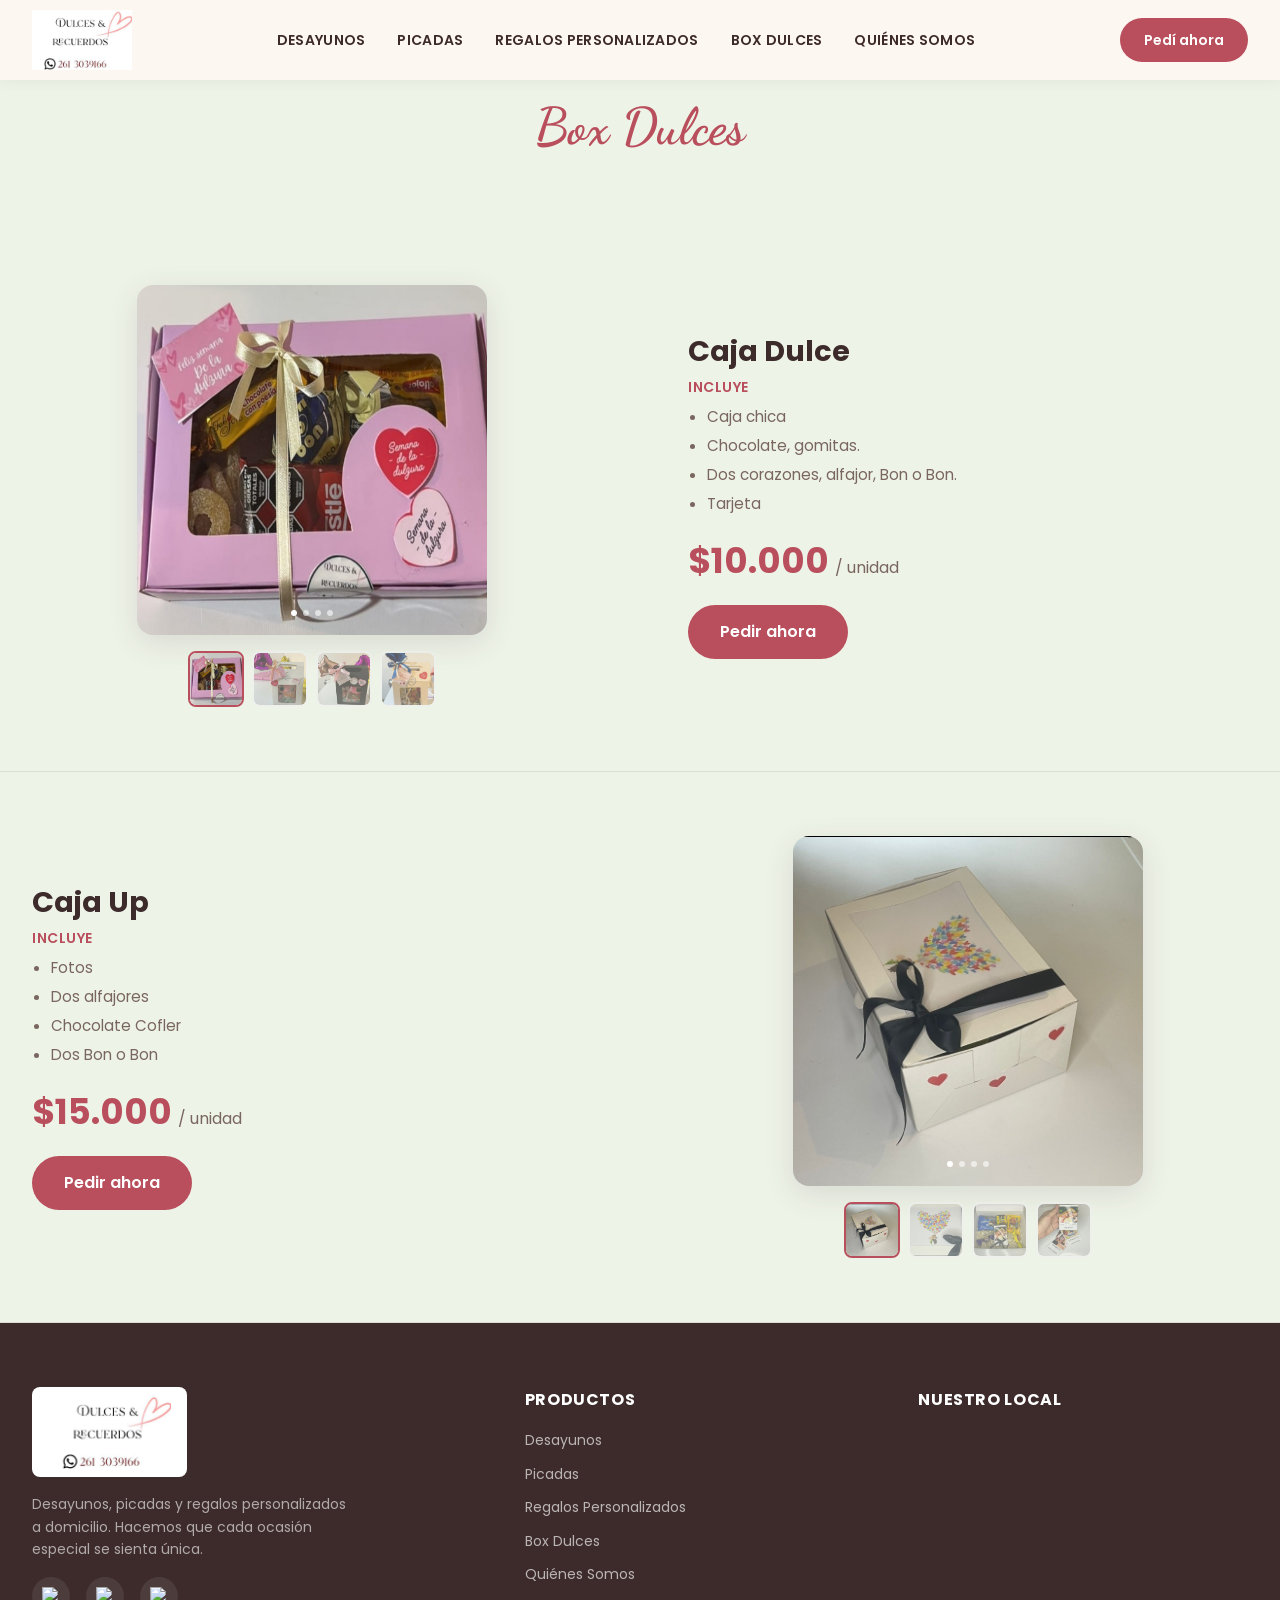
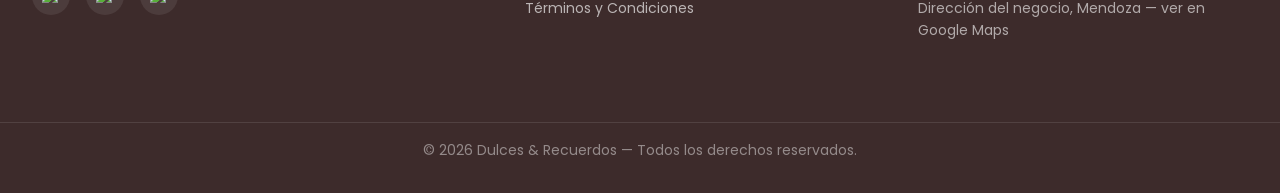
==== commit fb04eb73: "actualizadas box y enlace de google maps" ====
--- a/pages/box-dulces.html
+++ b/pages/box-dulces.html
@@ -76,12 +76,12 @@
         <h2 class="producto-detalle__nombre">Caja Dulce</h2>
         <p class="producto-detalle__ingredientes-titulo">Incluye</p>
         <ul class="producto-detalle__ingredientes">
-          <li>Detalle 1 (completar)</li>
-          <li>Detalle 2 (completar)</li>
-          <li>Detalle 3 (completar)</li>
-          <li>Detalle 4 (completar)</li>
+          <li>Caja chica</li>
+          <li>Chocolate, gomitas.</li>
+          <li>Dos corazones, alfajor, Bon o Bon.</li>
+          <li>Tarjeta</li>
         </ul>
-        <p class="producto-detalle__precio">$0.000<span>/ unidad</span></p>
+        <p class="producto-detalle__precio">$10.000<span>/ unidad</span></p>
         <a href="pedidos.html" class="producto-detalle__btn">Pedir ahora</a>
       </div>
     </article>
@@ -139,12 +139,12 @@
         <h2 class="producto-detalle__nombre">Caja Up</h2>
         <p class="producto-detalle__ingredientes-titulo">Incluye</p>
         <ul class="producto-detalle__ingredientes">
-          <li>Detalle 1 (completar)</li>
-          <li>Detalle 2 (completar)</li>
-          <li>Detalle 3 (completar)</li>
-          <li>Detalle 4 (completar)</li>
+          <li>Fotos</li>
+          <li>Dos alfajores</li>
+          <li>Chocolate Cofler</li>
+          <li>Dos Bon o Bon</li>
         </ul>
-        <p class="producto-detalle__precio">$0.000<span>/ unidad</span></p>
+        <p class="producto-detalle__precio">$15.000<span>/ unidad</span></p>
         <a href="pedidos.html" class="producto-detalle__btn">Pedir ahora</a>
       </div>
     </article>
@@ -201,8 +201,7 @@
       <div>
         <p class="footer__titulo">Nuestro Local</p>
         <div class="footer__mapa">
-          <iframe src="https://www.google.com/maps/embed?pb=!1m18!1m12!1m3!1d3348!2d-68.85!3d-32.94!2m3!1f0!2f0!3f0!3m2!1i1024!2i768!4f13.1"
-            loading="lazy" referrerpolicy="no-referrer-when-downgrade" title="Ubicación del local"></iframe>
+          <iframe src="https://www.google.com/maps/embed?pb=!1m18!1m12!1m3!1d3416.06501282586!2d-68.84346212412788!3d-32.88168876861102!2m3!1f0!2f0!3f0!3m2!1i1024!2i768!4f13.1!3m3!1m2!1s0x967e091dfe8bb12f%3A0xcbf09620ab8a6b22!2sPatricias%20Mendocinas%201817%2C%20M5500EBA%20Mendoza!5e1!3m2!1sen!2sar!4v1785450629510!5m2!1sen!2sar" width="600" height="450" style="border:0;" allowfullscreen="" loading="lazy" referrerpolicy="strict-origin-when-cross-origin"></iframe>
         </div>
         <p class="footer__direccion">Dirección del negocio, Mendoza — ver en Google Maps</p>
       </div>
@@ -214,5 +213,6 @@
 
   <script src="https://cdn.jsdelivr.net/npm/bootstrap@5.3.3/dist/js/bootstrap.bundle.min.js"></script>
   <script src="../js/main.js"></script>
+  <script src="../js/detalle.js"></script>
 </body>
 </html>
--- a/css/estilo.css
+++ b/css/estilo.css
@@ -616,9 +616,62 @@
   color: #7A6660;
   max-width: 260px;
 }
+.hero-features__mercadopago {
+  height: 50px;
+  width: auto;
+  margin-top: 0.5rem;
+}
 
 .productos {
   padding: 6rem 0;
+}
+.productos__header {
+  display: flex;
+  flex-direction: column;
+  justify-content: flex-start;
+  align-items: center;
+  gap: 2rem;
+  width: 100%;
+  max-width: 1280px;
+  margin-inline: auto;
+  padding-inline: 1rem;
+}
+@media (min-width: 992px) {
+  .productos__header {
+    padding-inline: 2rem;
+  }
+}
+.productos__header {
+  margin-bottom: 4rem;
+  text-align: center;
+}
+@media (min-width: 992px) {
+  .productos__header {
+    flex-direction: row;
+    align-items: center;
+    text-align: left;
+  }
+}
+.productos__logo {
+  width: 200px;
+  height: 200px;
+  flex-shrink: 0;
+  background-color: #FFFFFF;
+  border-radius: 24px;
+  padding: 1rem;
+  box-shadow: 0 4px 20px rgba(61, 43, 43, 0.08);
+  overflow: hidden;
+}
+@media (min-width: 992px) {
+  .productos__logo {
+    width: 350px;
+    height: 350px;
+  }
+}
+.productos__logo img {
+  width: 100%;
+  height: 100%;
+  object-fit: contain;
 }
 .productos__titulo {
   font-family: "Dancing Script", cursive;
@@ -626,8 +679,9 @@
   font-weight: 700;
   color: #B94E5C;
   line-height: 1.2;
-  text-align: center;
-  margin-bottom: 4rem;
+  text-align: left;
+  margin-bottom: 0;
+  flex: 1;
 }
 
 .producto-seccion {
@@ -1338,3 +1392,5 @@
 .pedidos-ok__texto {
   color: rgba(242, 216, 196, 0.7);
 }
+
+/*# sourceMappingURL=estilo.css.map */
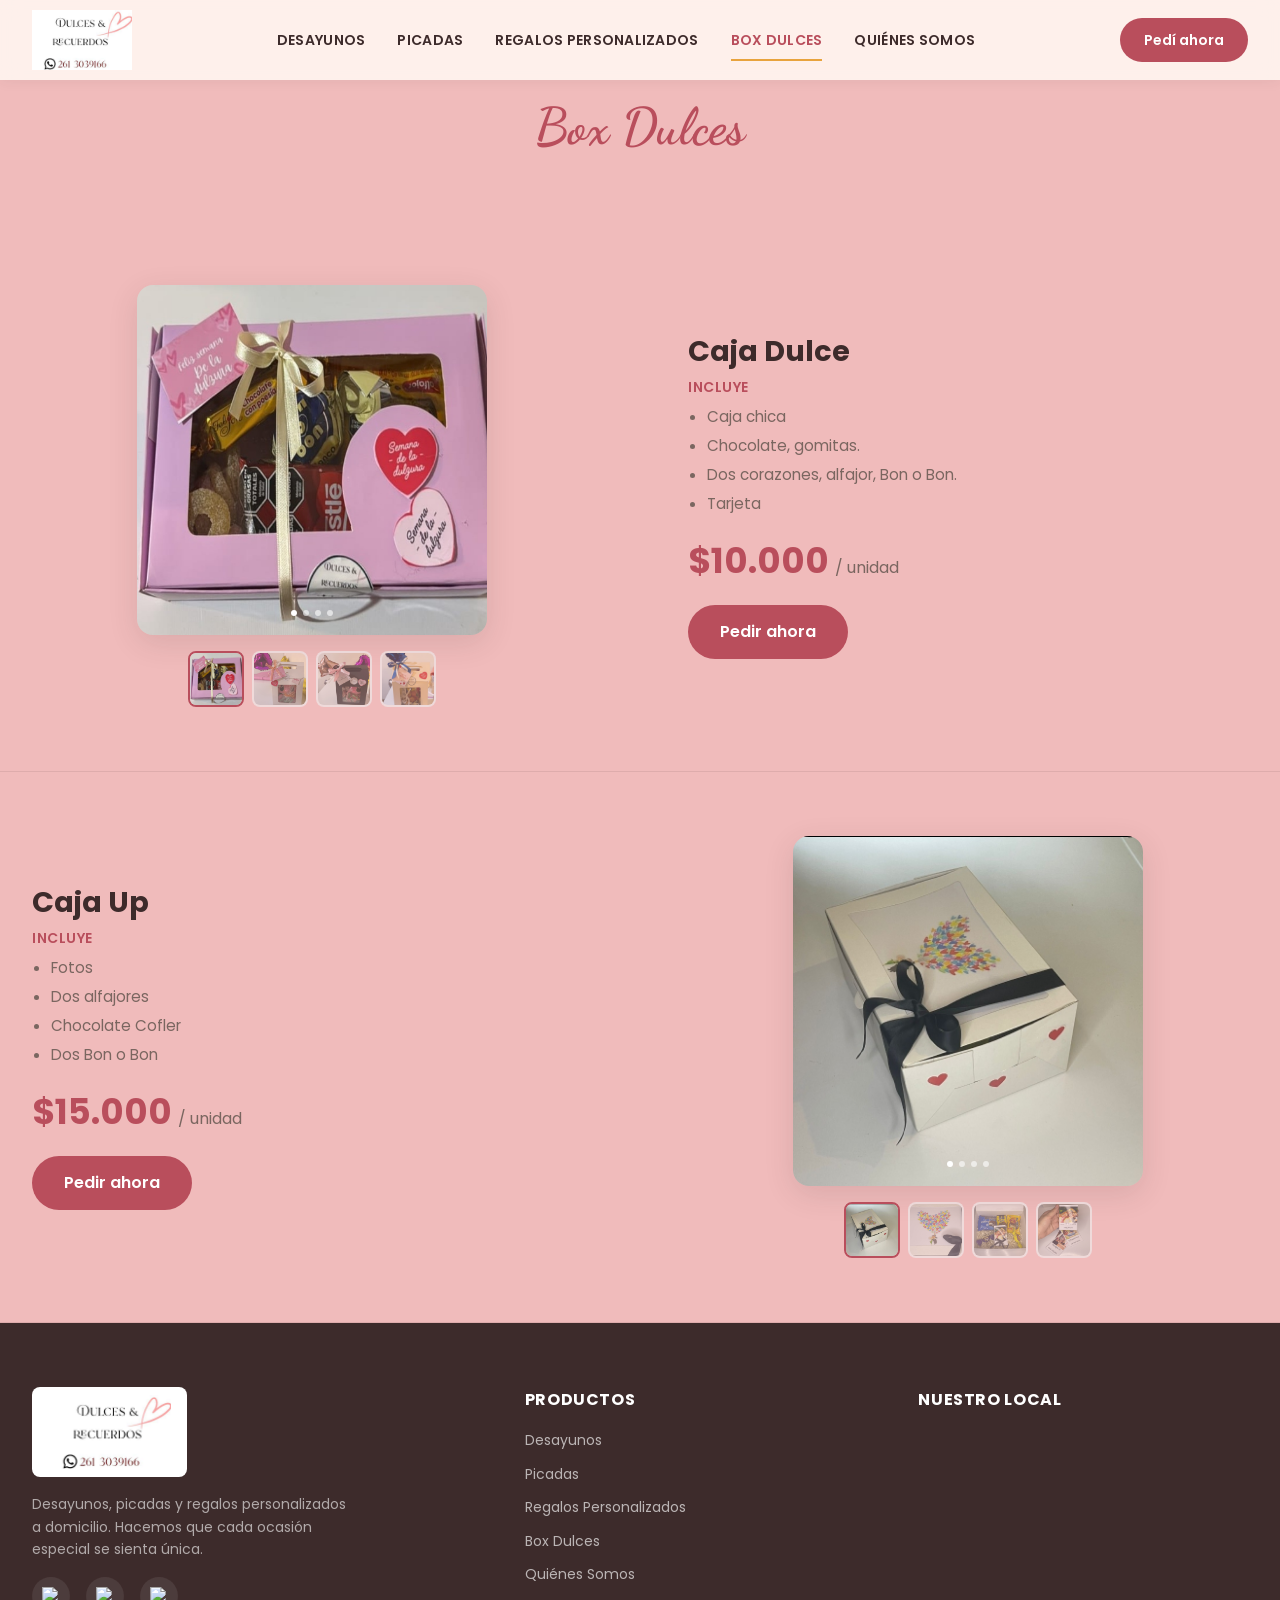
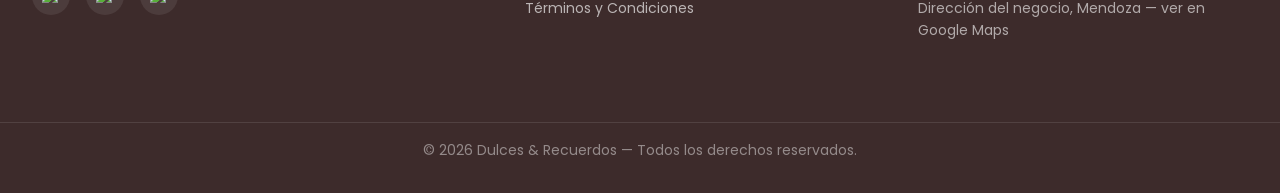
==== commit 6b89a8db: "actualizados navbar y footer y creado quienes somos" ====
--- a/pages/box-dulces.html
+++ b/pages/box-dulces.html
@@ -10,7 +10,7 @@
   <link href="https://fonts.googleapis.com/css2?family=Dancing+Script:wght@600;700&family=Poppins:ital,wght@0,400;0,500;0,600;0,700;1,400&display=swap" rel="stylesheet">
   <link href="https://cdn.jsdelivr.net/npm/bootstrap@5.3.3/dist/css/bootstrap.min.css" rel="stylesheet">
   <link rel="stylesheet" href="../css/estilo.css">
-  <link rel="icon" href="../img/favicon.png" type="image/png">
+  <link rel="icon" href="../img/logopestana.png" type="image/png">
 </head>
 <body class="page-box-dulces">
 
@@ -25,7 +25,7 @@
         <a href="../pages/picadas.html"    class="navbar__link">Picadas</a>
         <a href="../pages/regalos.html"    class="navbar__link">Regalos Personalizados</a>
         <a href="../pages/box-dulces.html" class="navbar__link">Box Dulces</a>
-        <a href="../index.html#quienes-somos" class="navbar__link">Quiénes Somos</a>
+        <a href="../pages/quienes-somos.html" class="navbar__link">Quiénes Somos</a>
       </nav>
       <a href="pedidos.html" class="navbar__cta">Pedí ahora</a>
       <button class="navbar__toggle" aria-label="Abrir menú"><span></span><span></span><span></span></button>
@@ -194,7 +194,7 @@
           <a href="../pages/picadas.html"    class="footer__link">Picadas</a>
           <a href="../pages/regalos.html"    class="footer__link">Regalos Personalizados</a>
           <a href="../pages/box-dulces.html" class="footer__link">Box Dulces</a>
-          <a href="../index.html#quienes-somos" class="footer__link">Quiénes Somos</a>
+          <a href="../pages/quienes-somos.html" class="footer__link">Quiénes Somos</a>
           <a href="terminos.html"                    class="footer__link">Términos y Condiciones</a>
         </nav>
       </div>
--- a/css/estilo.css
+++ b/css/estilo.css
@@ -14,7 +14,7 @@
   font-family: "Poppins", sans-serif;
   font-size: 1rem;
   color: #3D2B2B;
-  background-color: #FFF8F2;
+  background-color: #E8A0A0;
   line-height: 1.6;
   overflow-x: hidden;
 }
@@ -162,6 +162,12 @@
   color: #B94E5C;
 }
 .navbar__link:hover::after {
+  width: 100%;
+}
+.navbar__link--active {
+  color: #B94E5C;
+}
+.navbar__link--active::after {
   width: 100%;
 }
 .navbar__cta {
@@ -798,19 +804,19 @@
   }
 }
 body.page-desayunos {
-  background-color: #FBEFE1;
+  background-color: #EDB0B0;
 }
 
 body.page-picadas {
-  background-color: #F3E8DC;
+  background-color: #EDB0B0;
 }
 
 body.page-regalos {
-  background-color: #F5EAF0;
+  background-color: #EDB0B0;
 }
 
 body.page-box-dulces {
-  background-color: #EEF3E8;
+  background-color: #F0BBBB;
 }
 
 .detalle-titulo {
@@ -1095,8 +1101,12 @@
   height: 2rem;
 }
 
+body.page-quienes-somos {
+  background-color: #EDB0B0;
+}
+
 body.page-terminos {
-  background-color: #FDF5EE;
+  background-color: #F2C0C0;
 }
 
 .terminos-wrap {
@@ -1393,4 +1403,208 @@
   color: rgba(242, 216, 196, 0.7);
 }
 
+body.page-quienes-somos {
+  background-color: #EDB0B0;
+}
+
+.qs-hero {
+  width: 100%;
+  max-width: 1280px;
+  margin-inline: auto;
+  padding-inline: 1rem;
+}
+@media (min-width: 992px) {
+  .qs-hero {
+    padding-inline: 2rem;
+  }
+}
+.qs-hero {
+  text-align: center;
+  padding-top: calc(80px + 4rem);
+  padding-bottom: 2rem;
+}
+.qs-hero__titulo {
+  font-family: "Dancing Script", cursive;
+  font-size: 3.2rem;
+  font-weight: 700;
+  color: #B94E5C;
+  line-height: 1.2;
+  margin-bottom: 1rem;
+}
+.qs-hero__texto {
+  max-width: 680px;
+  margin-inline: auto;
+  color: #7A6660;
+  font-size: 1.05rem;
+  line-height: 1.8;
+}
+
+.qs-sep {
+  width: 80px;
+  height: 3px;
+  background-color: #8F3A45;
+  border-radius: 50px;
+  margin: 2rem auto 4rem;
+}
+
+.qs-nube {
+  width: 100%;
+  max-width: 1280px;
+  margin-inline: auto;
+  padding-inline: 1rem;
+}
+@media (min-width: 992px) {
+  .qs-nube {
+    padding-inline: 2rem;
+  }
+}
+.qs-nube {
+  padding-bottom: 6rem;
+}
+.qs-nube__grid {
+  display: grid;
+  grid-template-columns: repeat(2, 1fr);
+  gap: 12px;
+}
+@media (min-width: 992px) {
+  .qs-nube__grid {
+    display: block;
+    position: relative;
+    height: 680px;
+    max-width: 900px;
+    margin-inline: auto;
+  }
+}
+.qs-nube__item {
+  overflow: hidden;
+  border-radius: 16px;
+  border: 4px solid #8F3A45;
+  box-shadow: 0 8px 30px rgba(61, 43, 43, 0.12);
+  cursor: pointer;
+  background-color: #8F3A45;
+}
+.qs-nube__item img {
+  width: 100%;
+  height: 100%;
+  object-fit: cover;
+  display: block;
+  transition: transform 0.4s ease;
+}
+.qs-nube__item::after {
+  content: "";
+  position: absolute;
+  inset: 0;
+  background-color: rgba(143, 58, 69, 0);
+  transition: background-color 0.3s ease;
+  border-radius: 16px;
+}
+.qs-nube__item:hover {
+  z-index: 10 !important;
+  box-shadow: 0 12px 40px rgba(185, 78, 92, 0.2);
+  border-color: #E8A33D;
+}
+.qs-nube__item:hover img {
+  transform: scale(1.08);
+}
+.qs-nube__item:hover::after {
+  background-color: rgba(143, 58, 69, 0.15);
+}
+.qs-nube__item {
+  height: 160px;
+}
+@media (min-width: 768px) {
+  .qs-nube__item {
+    height: 200px;
+  }
+}
+@media (min-width: 992px) {
+  .qs-nube__item {
+    position: absolute;
+    transition: transform 0.4s ease, box-shadow 0.3s ease, border-color 0.3s ease, z-index 0s;
+  }
+  .qs-nube__item:nth-child(1) {
+    width: 280px;
+    height: 220px;
+    top: 20px;
+    left: 0px;
+    transform: rotate(-4deg);
+    z-index: 3;
+  }
+  .qs-nube__item:nth-child(2) {
+    width: 200px;
+    height: 180px;
+    top: 0px;
+    left: 240px;
+    transform: rotate(3deg);
+    z-index: 2;
+  }
+  .qs-nube__item:nth-child(3) {
+    width: 170px;
+    height: 160px;
+    top: 30px;
+    left: 420px;
+    transform: rotate(-2deg);
+    z-index: 4;
+  }
+  .qs-nube__item:nth-child(4) {
+    width: 250px;
+    height: 210px;
+    top: 10px;
+    left: 560px;
+    transform: rotate(5deg);
+    z-index: 2;
+  }
+  .qs-nube__item:nth-child(5) {
+    width: 210px;
+    height: 185px;
+    top: 200px;
+    left: 30px;
+    transform: rotate(2deg);
+    z-index: 5;
+  }
+  .qs-nube__item:nth-child(6) {
+    width: 180px;
+    height: 170px;
+    top: 185px;
+    left: 260px;
+    transform: rotate(-5deg);
+    z-index: 6;
+  }
+  .qs-nube__item:nth-child(7) {
+    width: 230px;
+    height: 195px;
+    top: 195px;
+    left: 430px;
+    transform: rotate(3deg);
+    z-index: 3;
+  }
+  .qs-nube__item:nth-child(8) {
+    width: 260px;
+    height: 215px;
+    top: 420px;
+    left: 10px;
+    transform: rotate(-3deg);
+    z-index: 4;
+  }
+  .qs-nube__item:nth-child(9) {
+    width: 220px;
+    height: 190px;
+    top: 410px;
+    left: 280px;
+    transform: rotate(4deg);
+    z-index: 5;
+  }
+  .qs-nube__item:nth-child(10) {
+    width: 200px;
+    height: 175px;
+    top: 430px;
+    left: 520px;
+    transform: rotate(-2deg);
+    z-index: 3;
+  }
+  .qs-nube__item:hover {
+    transform: scale(1.1) rotate(0deg) !important;
+  }
+}
+
 /*# sourceMappingURL=estilo.css.map */
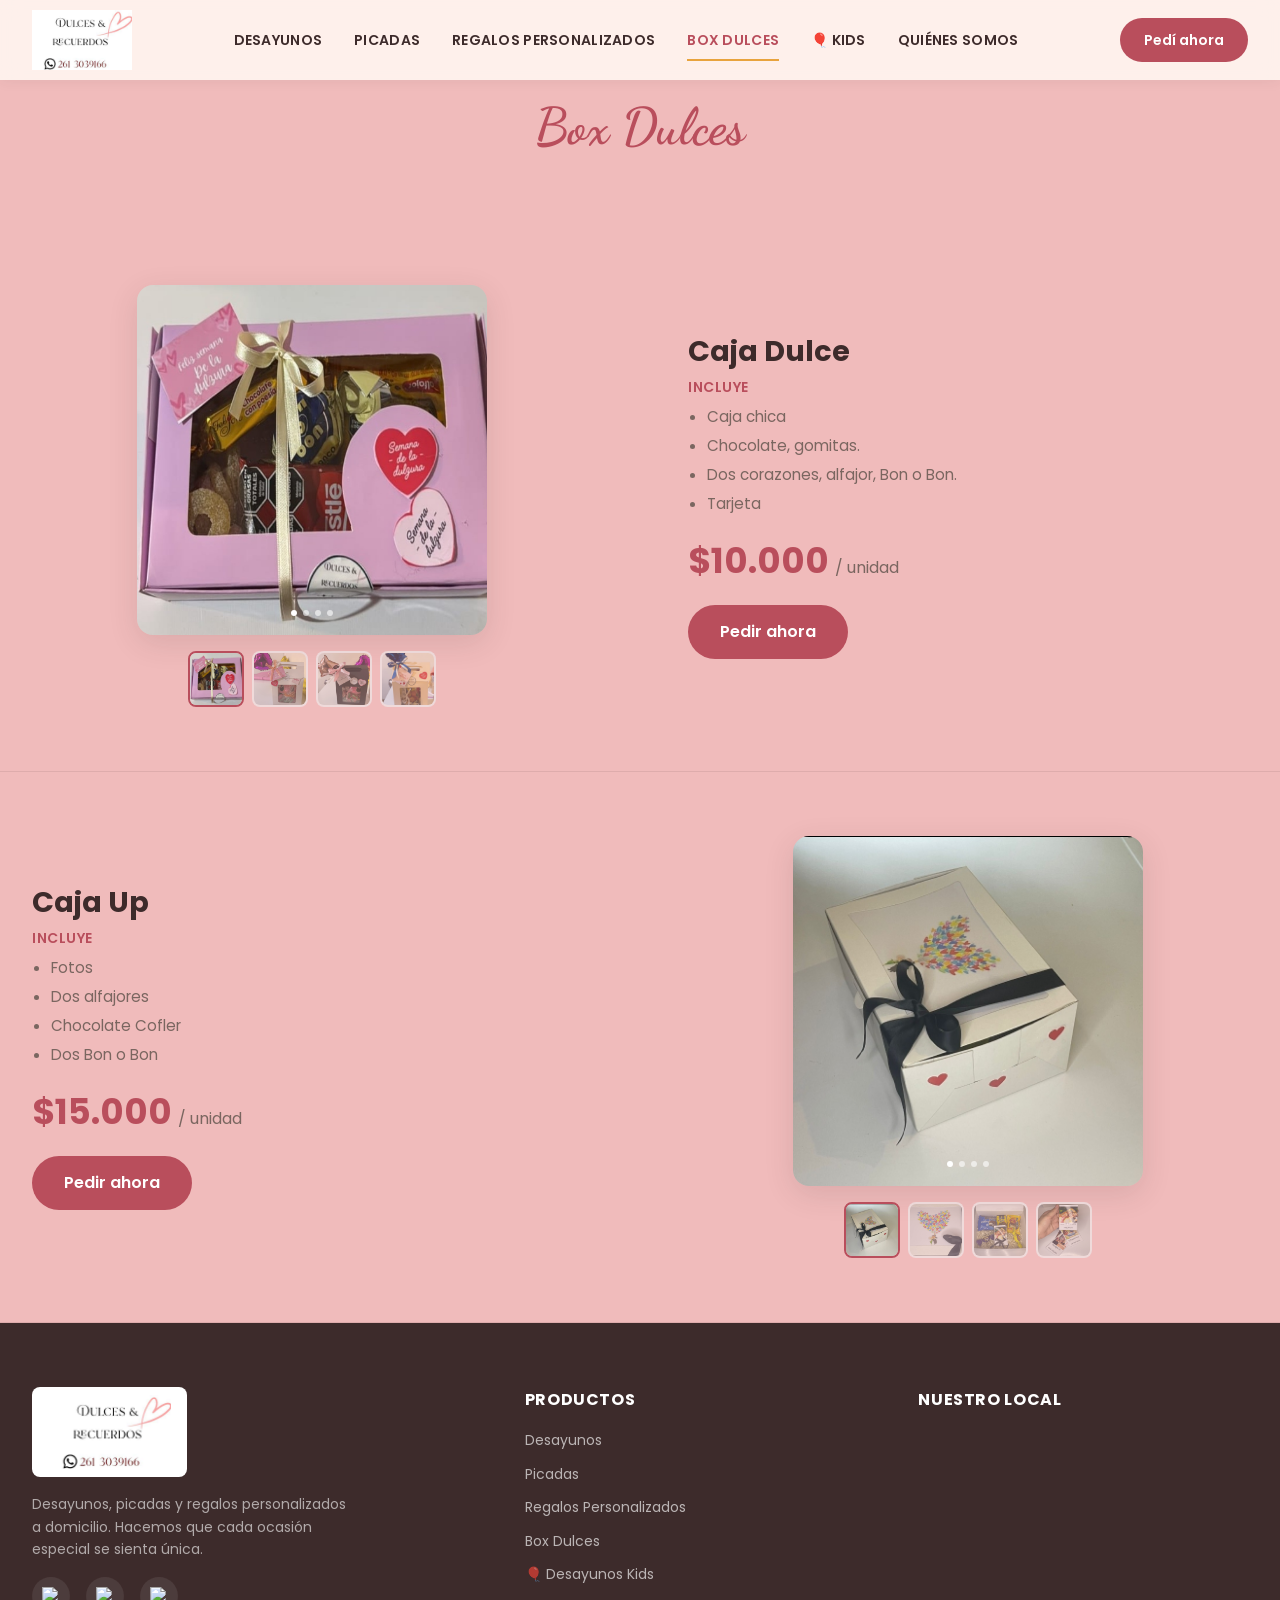
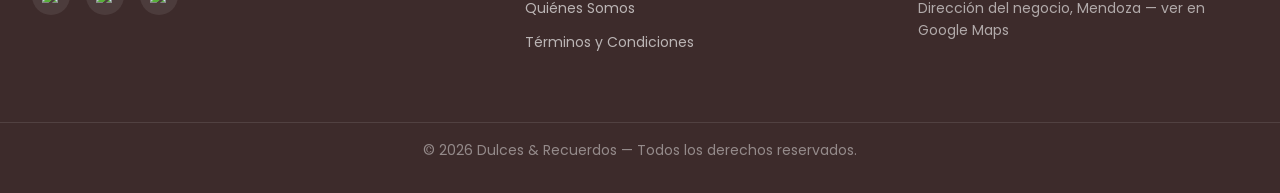
==== commit 6b3783a3: "Creado desayuno kids  actualizado desayuno dulce despertar corregido navbar y footr con kids" ====
--- a/pages/box-dulces.html
+++ b/pages/box-dulces.html
@@ -25,6 +25,7 @@
         <a href="../pages/picadas.html"    class="navbar__link">Picadas</a>
         <a href="../pages/regalos.html"    class="navbar__link">Regalos Personalizados</a>
         <a href="../pages/box-dulces.html" class="navbar__link">Box Dulces</a>
+        <a href="../pages/desayunos-kids.html" class="navbar__link">🎈 Kids</a>
         <a href="../pages/quienes-somos.html" class="navbar__link">Quiénes Somos</a>
       </nav>
       <a href="pedidos.html" class="navbar__cta">Pedí ahora</a>
@@ -35,6 +36,7 @@
       <a href="../pages/picadas.html"    class="navbar__mobile-link">Picadas</a>
       <a href="../pages/regalos.html"    class="navbar__mobile-link">Regalos Personalizados</a>
       <a href="../pages/box-dulces.html" class="navbar__mobile-link">Box Dulces</a>
+      <a href="../pages/desayunos-kids.html" class="navbar__link">🎈 Kids</a>
       <a href="../index.html#quienes-somos" class="navbar__mobile-link">Quiénes Somos</a>
       <a href="pedidos.html" class="navbar__mobile-cta">Pedí ahora</a>
     </nav>
@@ -194,6 +196,7 @@
           <a href="../pages/picadas.html"    class="footer__link">Picadas</a>
           <a href="../pages/regalos.html"    class="footer__link">Regalos Personalizados</a>
           <a href="../pages/box-dulces.html" class="footer__link">Box Dulces</a>
+          <a href="../pages/desayunos-kids.html" class="footer__link">🎈 Desayunos Kids</a>
           <a href="../pages/quienes-somos.html" class="footer__link">Quiénes Somos</a>
           <a href="terminos.html"                    class="footer__link">Términos y Condiciones</a>
         </nav>
--- a/css/estilo.css
+++ b/css/estilo.css
@@ -879,7 +879,7 @@
   line-height: 1.2;
 }
 .producto-detalle--destacado .producto-detalle__precio {
-  color: #E8A33D;
+  color: #B94E5C;
 }
 .producto-detalle--destacado .producto-detalle__btn {
   display: inline-flex;
@@ -906,6 +906,38 @@
 .producto-detalle--destacado .producto-detalle__btn:active {
   transform: translateY(-1px);
 }
+.producto-detalle--destacado-princesas {
+  background-color: #E8D5F5;
+  border-radius: 24px;
+  padding: 2rem;
+  border-bottom: none !important;
+}
+.producto-detalle--destacado-princesas .producto-detalle__nombre {
+  font-family: "Dancing Script", cursive;
+  font-size: 2.4rem;
+  font-weight: 700;
+  color: #6B2D8B;
+  line-height: 1.2;
+}
+.producto-detalle--destacado-princesas .producto-detalle__ingredientes-titulo {
+  color: #6B2D8B;
+}
+.producto-detalle--destacado-princesas .producto-detalle__ingredientes li {
+  color: #6B2D8B;
+}
+.producto-detalle--destacado-princesas .producto-detalle__precio {
+  color: #6B2D8B;
+}
+.producto-detalle--destacado-princesas .producto-detalle__precio span {
+  color: #9B59B6;
+}
+.producto-detalle--destacado-princesas .producto-detalle__btn {
+  background-color: #9B59B6;
+  color: #FFFFFF;
+}
+.producto-detalle--destacado-princesas .producto-detalle__btn:hover {
+  background-color: #6B2D8B;
+}
 .producto-detalle__media {
   display: flex;
   flex-direction: column;
@@ -1607,4 +1639,196 @@
   }
 }
 
+body.page-kids {
+  background-color: #FFD166;
+  overflow-x: hidden;
+}
+
+@keyframes flotar {
+  0% {
+    transform: translateY(0px) rotate(0deg);
+  }
+  50% {
+    transform: translateY(-18px) rotate(4deg);
+  }
+  100% {
+    transform: translateY(0px) rotate(0deg);
+  }
+}
+@keyframes flotar-inv {
+  0% {
+    transform: translateY(0px) rotate(0deg);
+  }
+  50% {
+    transform: translateY(-14px) rotate(-5deg);
+  }
+  100% {
+    transform: translateY(0px) rotate(0deg);
+  }
+}
+@keyframes girar-lento {
+  0% {
+    transform: rotate(0deg);
+  }
+  100% {
+    transform: rotate(360deg);
+  }
+}
+@keyframes latir {
+  0%, 100% {
+    transform: scale(1);
+  }
+  50% {
+    transform: scale(1.15);
+  }
+}
+.kids-deco {
+  position: fixed;
+  inset: 0;
+  pointer-events: none;
+  z-index: 0;
+  overflow: hidden;
+}
+.kids-deco__item {
+  position: absolute;
+  opacity: 0.55;
+  font-size: 2.2rem;
+  user-select: none;
+}
+.kids-deco__item:nth-child(1) {
+  top: 8%;
+  left: 3%;
+  font-size: 2.8rem;
+  animation: flotar 3.2s ease-in-out infinite;
+}
+.kids-deco__item:nth-child(2) {
+  top: 15%;
+  right: 4%;
+  font-size: 2.2rem;
+  animation: flotar-inv 2.8s ease-in-out infinite;
+}
+.kids-deco__item:nth-child(3) {
+  top: 25%;
+  left: 7%;
+  font-size: 1.8rem;
+  animation: latir 2s ease-in-out infinite;
+}
+.kids-deco__item:nth-child(4) {
+  top: 40%;
+  right: 2%;
+  font-size: 2.4rem;
+  animation: flotar 4s ease-in-out infinite;
+}
+.kids-deco__item:nth-child(5) {
+  top: 55%;
+  left: 1%;
+  font-size: 2rem;
+  animation: flotar-inv 3.5s ease-in-out infinite;
+}
+.kids-deco__item:nth-child(6) {
+  top: 65%;
+  right: 5%;
+  font-size: 1.6rem;
+  animation: latir 1.8s ease-in-out infinite 0.4s;
+}
+.kids-deco__item:nth-child(7) {
+  top: 75%;
+  left: 4%;
+  font-size: 2.5rem;
+  animation: flotar 3.8s ease-in-out infinite 0.5s;
+}
+.kids-deco__item:nth-child(8) {
+  top: 82%;
+  right: 3%;
+  font-size: 2.2rem;
+  animation: flotar-inv 2.6s ease-in-out infinite 0.2s;
+}
+.kids-deco__item:nth-child(9) {
+  top: 90%;
+  left: 8%;
+  font-size: 2rem;
+  animation: flotar 3s ease-in-out infinite 0.7s;
+}
+.kids-deco__item:nth-child(10) {
+  top: 35%;
+  left: 92%;
+  font-size: 2.6rem;
+  animation: girar-lento 8s linear infinite;
+}
+
+.kids-hero {
+  position: relative;
+  z-index: 1;
+  width: 100%;
+  max-width: 1280px;
+  margin-inline: auto;
+  padding-inline: 1rem;
+}
+@media (min-width: 992px) {
+  .kids-hero {
+    padding-inline: 2rem;
+  }
+}
+.kids-hero {
+  text-align: center;
+  padding-top: calc(80px + 4rem);
+  padding-bottom: 2rem;
+}
+.kids-hero__titulo {
+  font-family: "Dancing Script", cursive;
+  font-size: 3.8rem;
+  font-weight: 700;
+  color: #FF6B9D;
+  text-shadow: 3px 3px 0px rgba(255, 255, 255, 0.6);
+  margin-bottom: 0.5rem;
+}
+@media (min-width: 768px) {
+  .kids-hero__titulo {
+    font-size: 5rem;
+  }
+}
+.kids-hero__subtitulo {
+  font-size: 1.1rem;
+  color: #8B4513;
+  font-weight: 600;
+  max-width: 560px;
+  margin-inline: auto;
+}
+
+.kids-sep {
+  width: 100px;
+  height: 4px;
+  background: linear-gradient(90deg, #FF6B9D, #4ECDC4, #FFD166);
+  border-radius: 50px;
+  margin: 2rem auto 4rem;
+}
+
+.page-kids .producto-detalle {
+  position: relative;
+  z-index: 1;
+  background-color: rgba(255, 255, 255, 0.45);
+  border-radius: 24px;
+  margin-bottom: 2rem;
+}
+.page-kids .producto-detalle:not(:last-child) {
+  border-bottom: none !important;
+}
+.page-kids .producto-detalle__nombre {
+  color: #FF6B9D;
+  font-size: 2rem;
+}
+.page-kids .producto-detalle__precio {
+  color: #4ECDC4;
+  font-weight: 800;
+}
+.page-kids .producto-detalle__btn {
+  background-color: #FF6B9D;
+}
+.page-kids .producto-detalle__btn:hover {
+  background-color: #e0527f;
+}
+.page-kids .producto-detalle--destacado-princesas {
+  background-color: #E8D5F5 !important;
+}
+
 /*# sourceMappingURL=estilo.css.map */
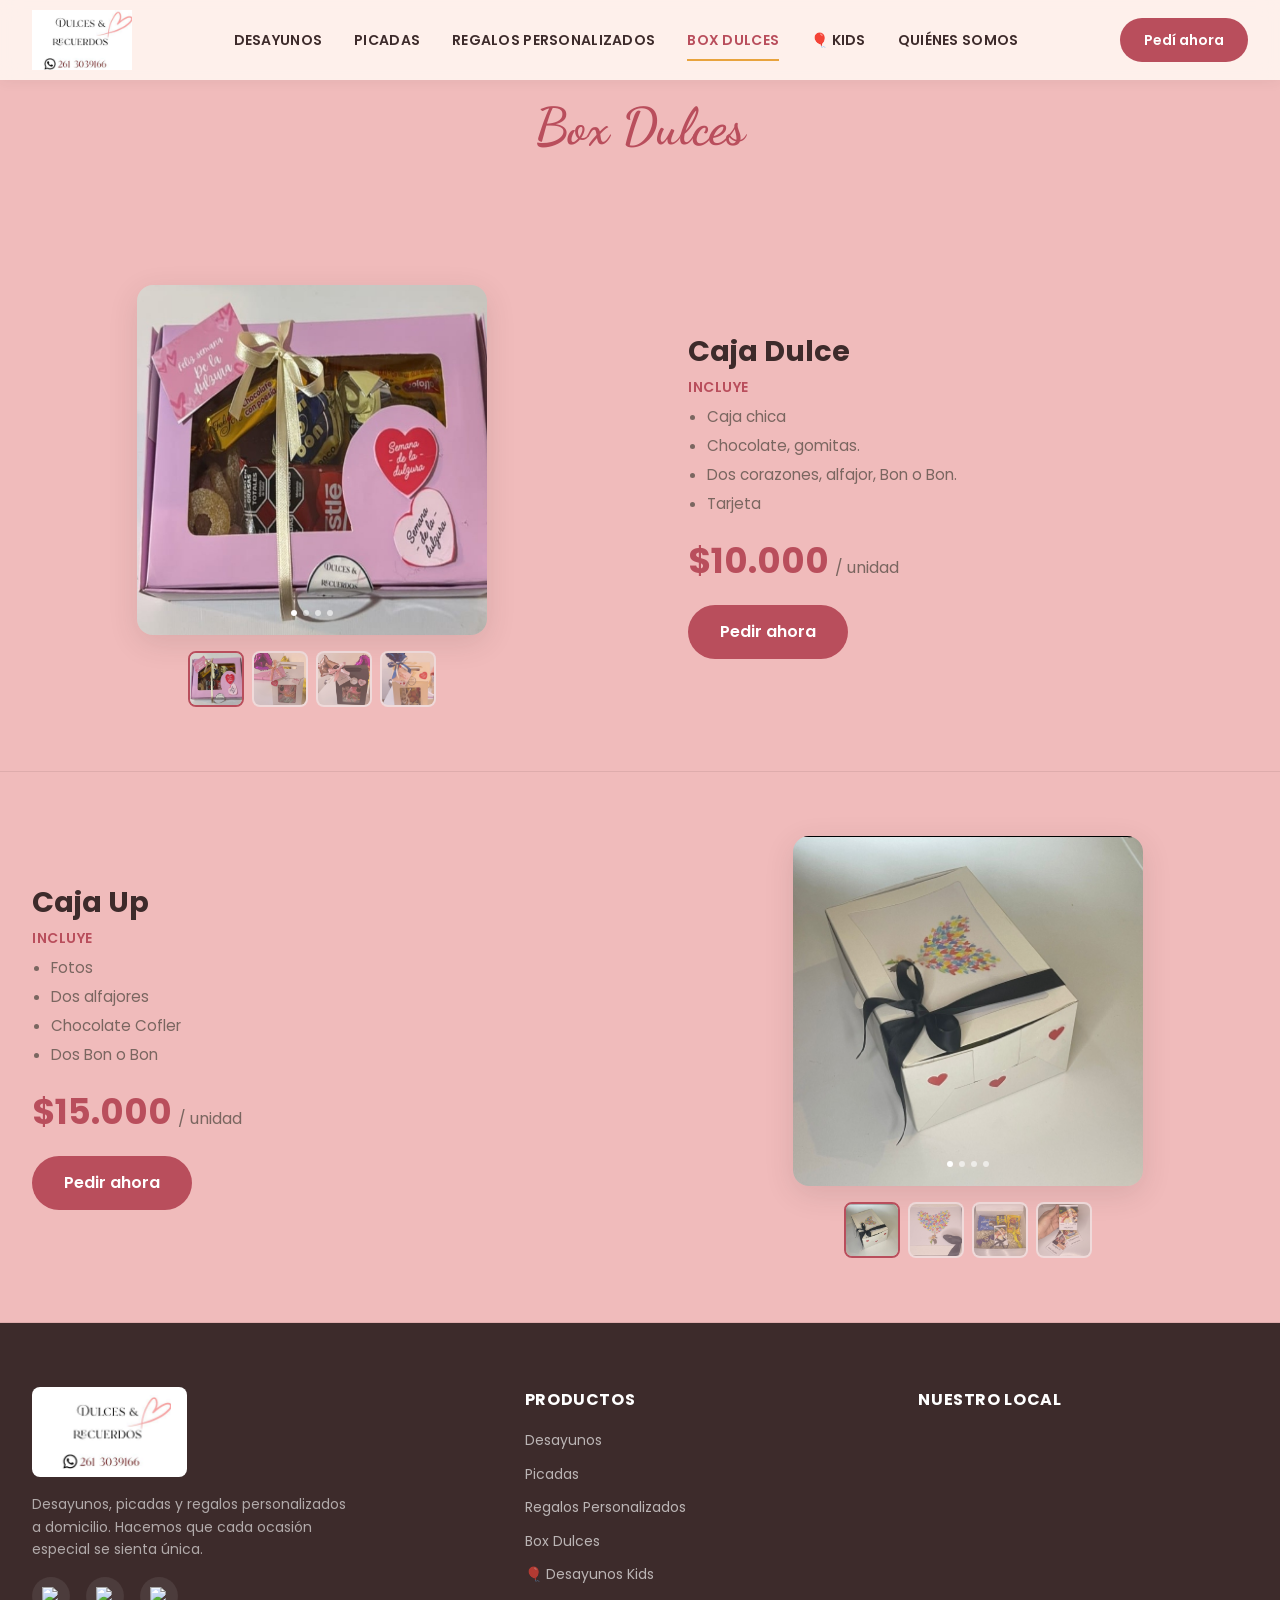
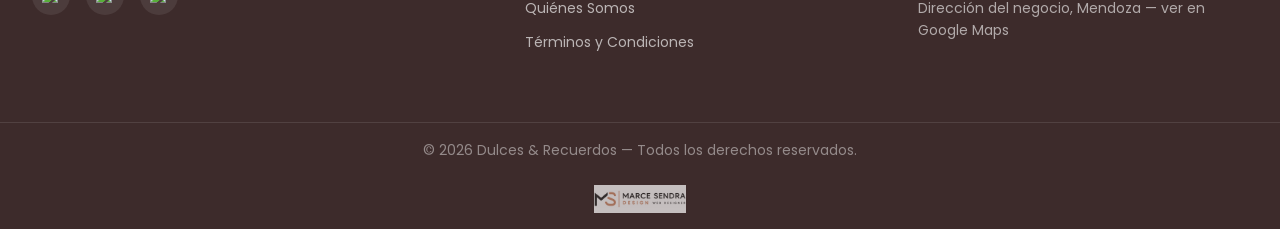
==== commit 2ce2a871: "modificado desayunos y agregados logo de msd corregido links redes" ====
--- a/pages/box-dulces.html
+++ b/pages/box-dulces.html
@@ -4,7 +4,26 @@
   <meta charset="UTF-8">
   <meta name="viewport" content="width=device-width, initial-scale=1.0">
   <title>Box Dulces | Dulces &amp; Recuerdos</title>
-  <meta name="description" content="Cajas dulces y Caja Up a domicilio en Mendoza.">
+  <meta name="description" content="Box Dulces y Caja Up a domicilio en Mendoza. Delicias seleccionadas perfectas para regalar o darse un gustito. ¡Pedí el tuyo ahora!">
+  <meta name="keywords" content="box dulces Mendoza, caja dulce Mendoza, caja up Mendoza, box regalo dulces Mendoza, cajas dulces a domicilio Mendoza, regalos dulces Mendoza, box sorpresa dulces Mendoza">
+  <meta name="author" content="Dulces &amp; Recuerdos">
+  <meta name="robots" content="index, follow">
+  <meta name="geo.region" content="AR-M">
+  <meta name="geo.placename" content="Mendoza, Argentina">
+
+  <!-- Open Graph -->
+  <meta property="og:title" content="Box Dulces a Domicilio en Mendoza | Dulces & Recuerdos">
+  <meta property="og:description" content="Box Dulces y Caja Up a domicilio en Mendoza. Delicias seleccionadas perfectas para regalar o darse un gustito. ¡Pedí el tuyo ahora!">
+  <meta property="og:image" content="../img/logo-dulces-recuerdos.png">
+  <meta property="og:url" content="https://dulcesyrecuerdos.com.ar/pages/box-dulces.html">
+  <meta property="og:type" content="website">
+  <meta property="og:locale" content="es_AR">
+
+  <!-- Twitter Card -->
+  <meta name="twitter:card" content="summary_large_image">
+  <meta name="twitter:title" content="Box Dulces a Domicilio en Mendoza | Dulces & Recuerdos">
+  <meta name="twitter:description" content="Box Dulces y Caja Up a domicilio en Mendoza. Delicias seleccionadas perfectas para regalar o darse un gustito. ¡Pedí el tuyo ahora!">
+  <meta name="twitter:image" content="../img/logo-dulces-recuerdos.png">
   <link rel="preconnect" href="https://fonts.googleapis.com">
   <link rel="preconnect" href="https://fonts.gstatic.com" crossorigin>
   <link href="https://fonts.googleapis.com/css2?family=Dancing+Script:wght@600;700&family=Poppins:ital,wght@0,400;0,500;0,600;0,700;1,400&display=swap" rel="stylesheet">
@@ -183,7 +202,7 @@
         <div class="footer__redes">
           <a href="https://instagram.com/dulcesmasrecuerdos" target="_blank" rel="noopener" class="footer__red-link" aria-label="Instagram">
             <img src="https://www.google.com/s2/favicons?domain=instagram.com&sz=64" alt="Instagram"></a>
-          <a href="#" class="footer__red-link" aria-label="Facebook">
+          <a href="https://www.facebook.com/share/1Nvpmwsu3t/?mibextid=wwXIfr" class="footer__red-link" aria-label="Facebook">
             <img src="https://www.google.com/s2/favicons?domain=facebook.com&sz=64" alt="Facebook"></a>
           <a href="https://wa.me/5492613039166" target="_blank" rel="noopener" class="footer__red-link" aria-label="WhatsApp">
             <img src="https://www.google.com/s2/favicons?domain=whatsapp.com&sz=64" alt="WhatsApp"></a>
@@ -209,8 +228,11 @@
         <p class="footer__direccion">Dirección del negocio, Mendoza — ver en Google Maps</p>
       </div>
     </div>
-    <div class="footer__bottom">
+       <div class="footer__bottom">
       <p>© 2026 Dulces &amp; Recuerdos — Todos los derechos reservados.</p>
+      <a href="#" class="footer__firma">
+        <img src="../img/marce-sendra-design-footer-250x76-blanco.png" alt="Marce Sendra Design">
+      </a>
     </div>
   </footer>
 
--- a/css/estilo.css
+++ b/css/estilo.css
@@ -427,9 +427,26 @@
 .footer__bottom {
   border-top: 1px solid rgba(255, 255, 255, 0.1);
   padding: 1rem 0;
-  text-align: center;
+  display: flex;
+  flex-direction: column;
+  align-items: center;
+  gap: 0.5rem;
   font-size: 0.875rem;
   color: rgba(255, 255, 255, 0.45);
+  text-align: center;
+}
+.footer__firma {
+  display: inline-block;
+  opacity: 0.7;
+  transition: opacity 0.2s ease;
+}
+.footer__firma:hover {
+  opacity: 1;
+}
+.footer__firma img {
+  height: 28px;
+  width: auto;
+  display: block;
 }
 
 .hero-carousel {
